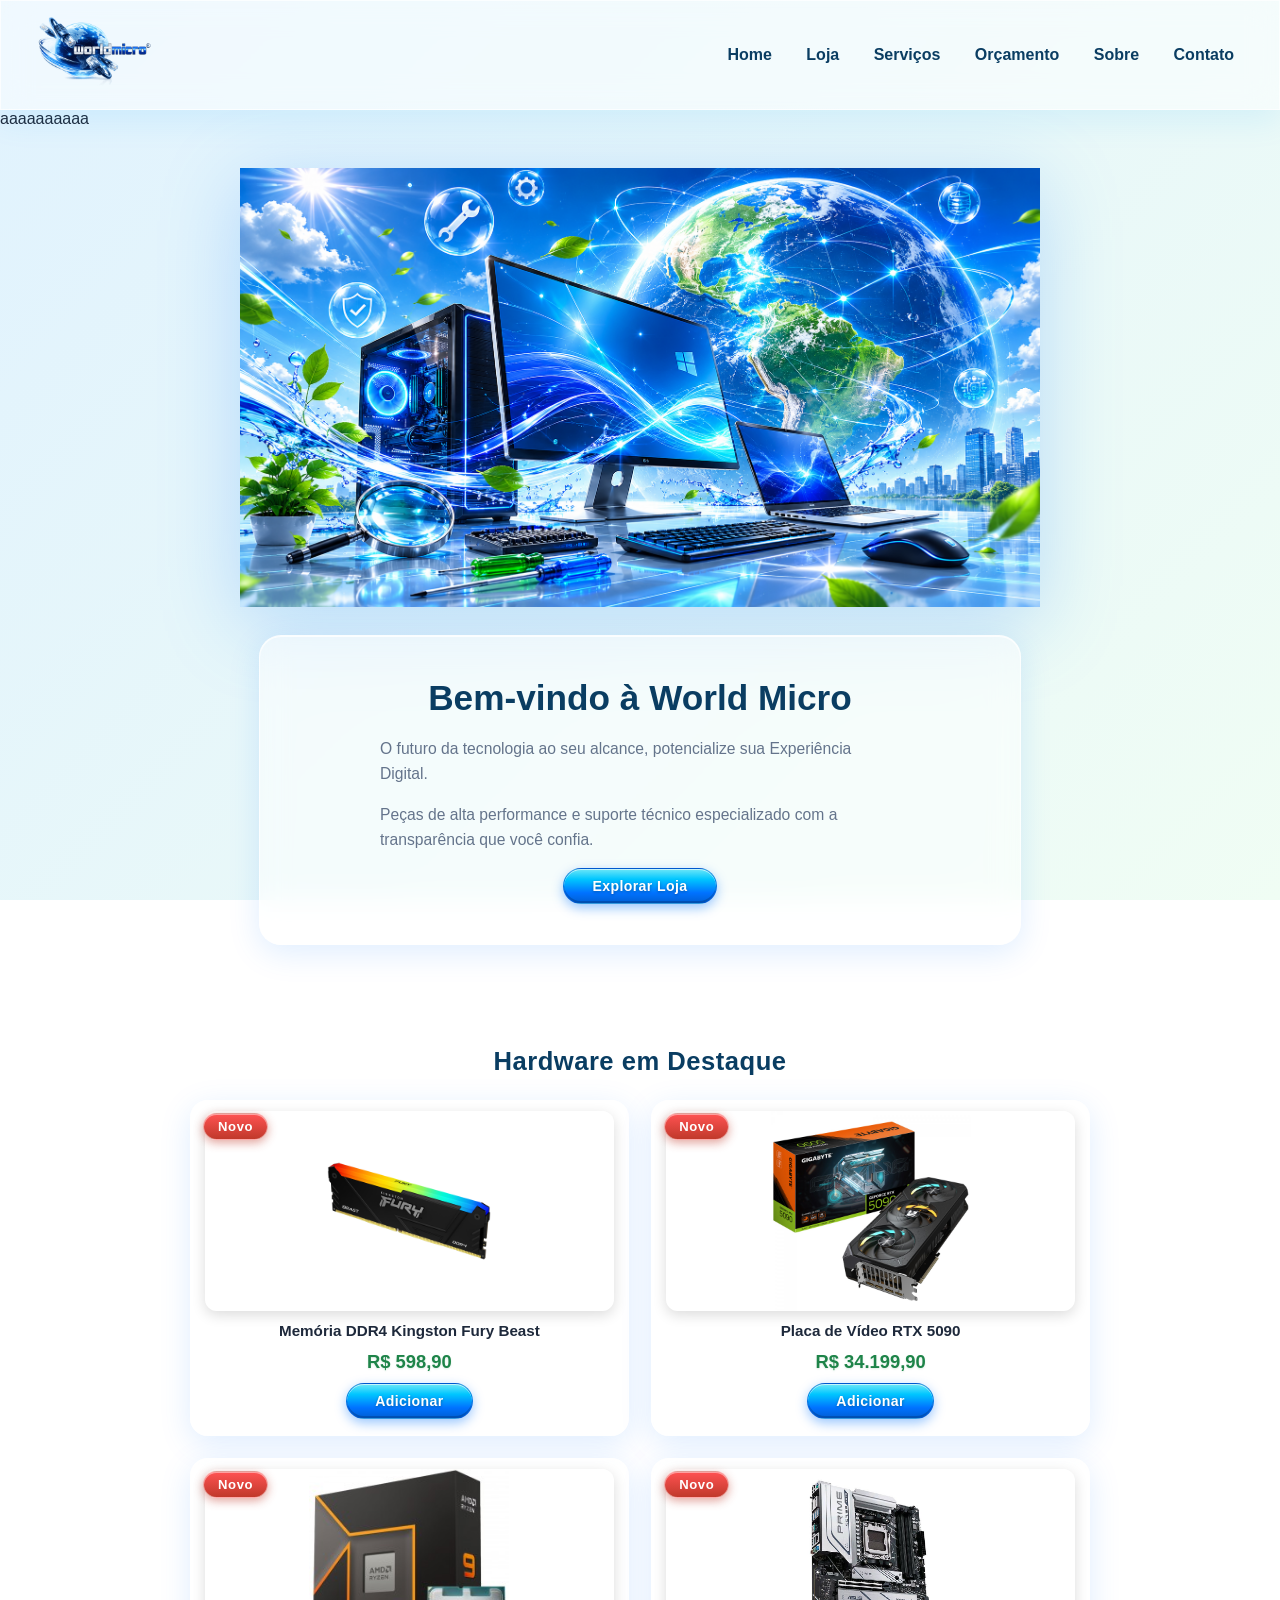
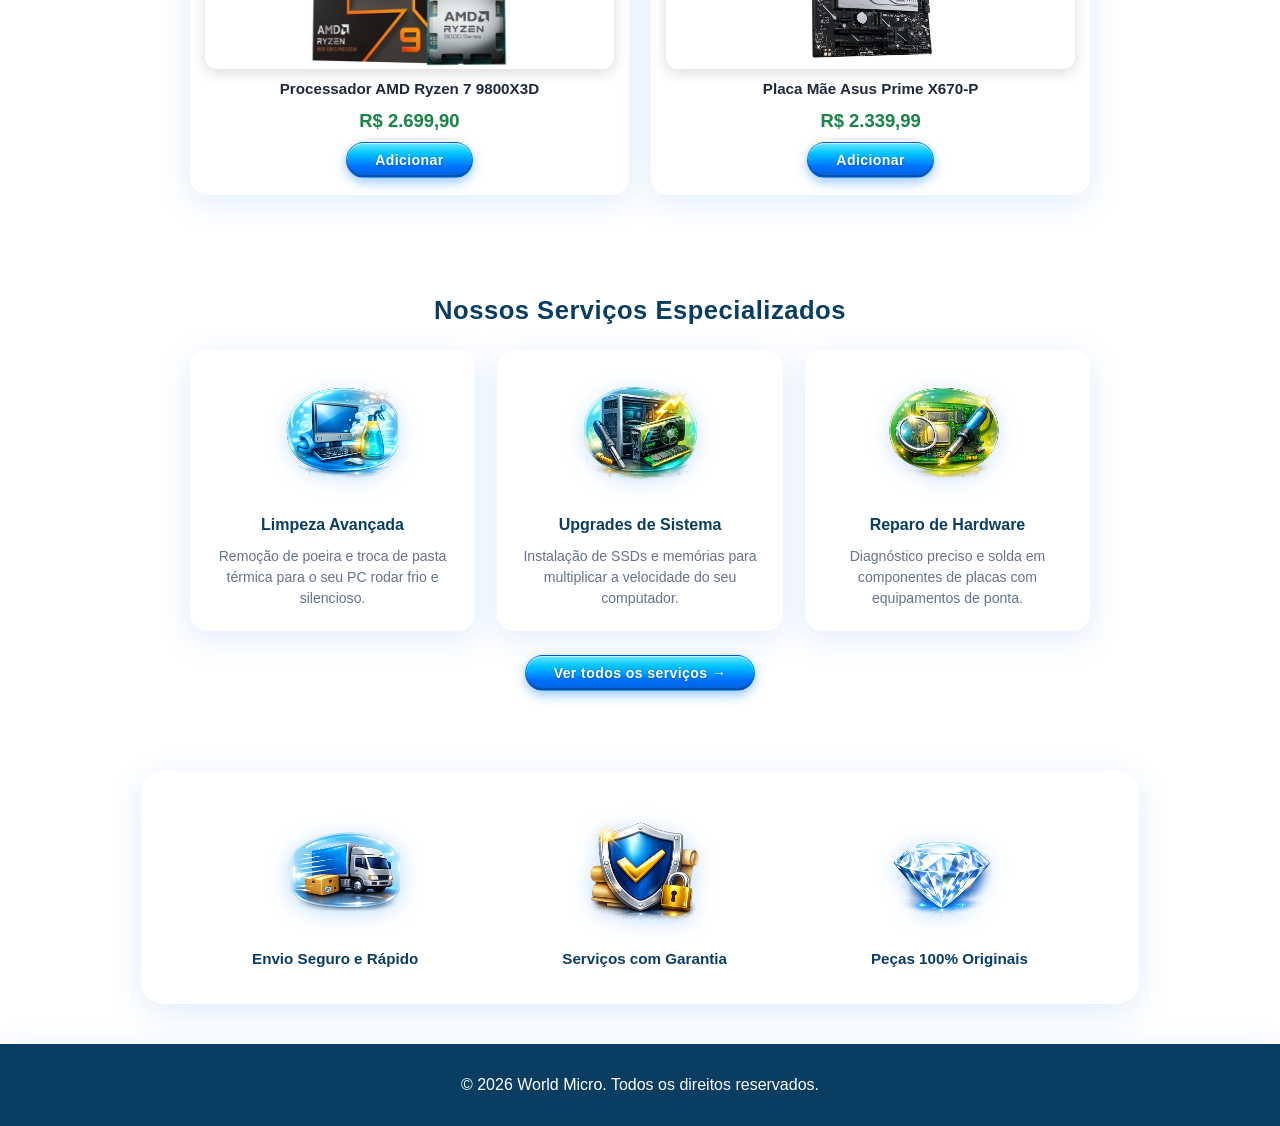
==== index.html @ 242fceb7 "teste comit vscode" ====
<!DOCTYPE html>
<html lang="pt-BR">
<head>
    <meta charset="UTF-8">
    <meta name="viewport" content="width=device-width, initial-scale=1.0">
    <meta name="author" content="Pedro">
    <meta name="description" content="Site para suporte técnico e venda de equipamentos eletrônicos em geral. Suporte técnico especializado em disposiitivos móveis (celulares) e desktops.">
    <meta name="keywords" content="RAM, Memória, Memória RAM, Assistência, Assistencia, Tecnica, Técnica, Assistencia Tecnica, Assistência Técnica, Computador, CPU, Formatar, Formatação, Placa de vídeo, NVIDIA, HYPERX, Hyperx, Tecnologia, Microcomputador, World Micro">
    <title>World Micro</title>
    <link rel="stylesheet" href="./styles/global.css">
    <link rel="stylesheet" href="./style.css">
    <script src="./js/components/header.js" defer></script>
    <script src="./js/components/footer.js" defer></script>
</head>
<body>
    <header-component></header-component>
    <main>
        <a>aaaaaaaaaa</a>
        <section class="hero-banner">
            <img src="./assets/hero-pc.png" alt="Computador de Alta Performance">
        </section>

        <section class="hero-section">
            <h1>Bem-vindo à World Micro</h1>
            <p>O futuro da tecnologia ao seu alcance, potencialize sua Experiência Digital.</p>
            <p>Peças de alta performance e suporte técnico especializado com a transparência que você confia.</p>
            <a href="./pages/store/store.html" class="aero-btn-sm">Explorar Loja</a>
        </section>

        <section class="highlights-section">
            <h2>Hardware em Destaque</h2>
            <div class="products-grid">
                <div class="product-card aero-card">
                    <span class="badge-eco">Novo</span>
                    <img src="./assets/ram.jpg" alt="Memória DDR4 Kingston Fury Beast, RGB, 8GB, 3200MHz, Black, KF432C16BB2A/8">
                    <h3>Memória DDR4 Kingston Fury Beast</h3>
                    <p class="price">R$ 598,90</p>
                    <button class="aero-btn-sm">Adicionar</button>
                </div>

                <div class="product-card aero-card">
                    <span class="badge-eco">Novo</span>
                    <img src="./assets/gpu.jpg" alt="Placa de Vídeo RTX 5090">
                    <h3>Placa de Vídeo RTX 5090</h3>
                    <p class="price">R$ 34.199,90</p>
                    <button class="aero-btn-sm">Adicionar</button>
                </div>

                <div class="product-card aero-card">
                    <span class="badge-eco">Novo</span>
                    <img src="./assets/cpu.jpg" alt="Processador AMD Ryzen 7 9800X3D, 4.7GHz (5.2GHz Turbo), 8-Cores 16-Threads, AM5, Sem Cooler, 100-100001084WOF">
                    <h3>Processador AMD Ryzen 7 9800X3D</h3>
                    <p class="price">R$ 2.699,90</p>
                    <button class="aero-btn-sm">Adicionar</button>
                </div>

                <div class="product-card aero-card">
                    <span class="badge-eco">Novo</span>
                    <img src="./assets/mobo.jpg" alt="Placa Mae Asus Prime X670-P, DDR5, Socket AM5, ATX, Chipset AMD X670, PRIME-X670-P">
                    <h3>Placa Mãe Asus Prime X670-P</h3>
                    <p class="price">R$ 2.339,99</p>
                    <button class="aero-btn-sm">Adicionar</button>
                </div>
            </div>
        </section>

        <section class="services-overview">
            <h2>Nossos Serviços Especializados</h2>
            <div class="services-grid">
                <div class="service-item aero-card">
                    <span class="service-icon service-icon--clean"></span>
                    <h3>Limpeza Avançada</h3>
                    <p>Remoção de poeira e troca de pasta térmica para o seu PC rodar frio e silencioso.</p>
                </div>
                <div class="service-item aero-card">
                    <span class="service-icon service-icon--upgrade"></span>
                    <h3>Upgrades de Sistema</h3>
                    <p>Instalação de SSDs e memórias para multiplicar a velocidade do seu computador.</p>
                </div>
                <div class="service-item aero-card">
                    <span class="service-icon service-icon--repair"></span>
                    <h3>Reparo de Hardware</h3>
                    <p>Diagnóstico preciso e solda em componentes de placas com equipamentos de ponta.</p>
                </div>
            </div>
            <div class="services-action">
                <a href="./pages/service/service.html" class="aero-btn-sm">Ver todos os serviços →</a>
            </div>
        </section>

        <section class="benefits-bar aero-card">
            <div class="benefit">
                <span class="benefit-icon benefit-icon--truck"></span>
                <p>Envio Seguro e Rápido</p>
            </div>
            <div class="benefit">
                <span class="benefit-icon benefit-icon--shield"></span>
                <p>Serviços com Garantia</p>
            </div>
            <div class="benefit">
                <span class="benefit-icon benefit-icon--diamond"></span>
                <p>Peças 100% Originais</p>
            </div>
        </section>
    </main>
    <footer-component></footer-component>
</body>
</html>
---- styles/global.css ----
:root {
    /* Cores Principais*/
    --primary-blue: #00a8ff;
    --aurora-blue: #0072ff;
    --deep-ocean: #0a3d62;

    /* Cores Secundárias */
    --frutiger-green: #3cd070;
    --eco-lime: #a3cb38;

    /* Fundos e Superfícies */
    --bg-gradient: linear-gradient(135deg, #e0f2fe 0%, #f0fdf4 100%);
    --glass-bg: rgba(255, 255, 255, 0.45);
    --glass-border: rgba(255, 255, 255, 0.6);
    --glass-shadow: 0 8px 32px 0 rgba(0, 114, 255, 0.15);

    /* Texto */
    --text-main: #1e293b;
    --text-muted: #64748b;
}

body {
  font-family: "Segoe UI", -apple-system, BlinkMacSystemFont, Roboto, Helvetica, Arial, sans-serif;
  background: var(--bg-gradient);
  background-attachment: fixed;
  color: var(--text-main);
  min-height: 100vh;
  width: 100%;
  margin: 0;

  display: flex;
  flex-direction: column;
  justify-content: space-between;
}

.aero-card, header, footer {
  background: var(--glass-bg);
  backdrop-filter: blur(12px);
  -webkit-backdrop-filter: blur(12px);
  border: 1px solid var(--glass-border);
  box-shadow: var(--glass-shadow);
  border-radius: 16px;
}

header, footer {
  border-radius: 0;
}

.aero-btn {
  background: linear-gradient(to bottom, #00c6ff 0%, #0072ff 100%);
  color: white;
  border: 1px solid rgba(255, 255, 255, 0.4);
  border-radius: 20px;
  padding: 10px 20px;
  font-weight: 600;
  cursor: pointer;
  text-shadow: 0 1px 2px rgba(0, 0, 0, 0.2);
  box-shadow: 
    inset 0 1px 0 rgba(255, 255, 255, 0.5), 
    0 4px 10px rgba(0, 114, 255, 0.3);
  transition: all 0.2s ease;
}

.aero-btn:hover {
  transform: translateY(-1px);
  background: linear-gradient(to bottom, #33d9b2 0%, #218c74 100%);
  box-shadow: 
    inset 0 1px 0 rgba(255, 255, 255, 0.6),
    0 6px 15px rgba(33, 140, 116, 0.4);
}

header {
  display: flex;
  justify-content: space-between;
  align-items: center;
  padding: 12px 30px;
  position: sticky;
  top: 0;
  z-index: 1000;
  width: 100%;
  box-sizing: border-box;
  background: rgba(255, 255, 255, 0.5);
  backdrop-filter: blur(15px);
  -webkit-backdrop-filter: blur(15px);
  border: 1px solid rgba(255, 255, 255, 0.7);
  border-radius: 0;
  box-shadow: 0 10px 30px rgba(0, 168, 255, 0.1);
}

header nav a {
  text-decoration: none;
  color: #0a3d62;
  font-weight: 600;
  margin: 0 15px;
  transition: color 0.2s ease;
}

header nav a:hover {
  color: #00a8ff;
}

footer {
  text-align: center;
  padding: 1rem;
  background-color: var(--deep-ocean);
  color: #fff;
  margin-top: auto;
  border-radius: 0;
  border: 0;
  width: 100%;
  box-sizing: border-box;
}

/* --- Componentes Reutilizáveis --- */

.product-card {
    display: flex;
    flex-direction: column;
    align-items: center;
    padding: 10px 10px 16px 10px;
    gap: 10px;
    position: relative;
    overflow: hidden;
    cursor: default;
    transition: transform 0.25s ease, box-shadow 0.25s ease;
    background: rgba(255, 255, 255, 0.52);
    backdrop-filter: blur(14px);
    -webkit-backdrop-filter: blur(14px);
    border: 1px solid rgba(255, 255, 255, 0.72);
    box-shadow:
        0 8px 32px rgba(0, 114, 255, 0.13),
        inset 0 1px 0 rgba(255, 255, 255, 0.8);
    border-radius: 18px;
}

.product-card:hover {
    transform: translateY(-5px);
    box-shadow:
        0 18px 44px rgba(0, 114, 255, 0.2),
        inset 0 1px 0 rgba(255, 255, 255, 0.85);
}

.product-card img {
    width: calc(100% - 8px);
    height: 200px;
    object-fit: contain;
    background: rgba(255,255,255,0.35);
    border-radius: 12px;
    display: block;
    margin: 0 auto;
    box-shadow:
        0 4px 14px rgba(0, 0, 0, 0.14),
        inset 0 1px 0 rgba(255, 255, 255, 0.4);
}

.product-card h3 {
    font-size: 0.95rem;
    text-align: center;
    color: var(--text-main);
    margin: 0;
    line-height: 1.35;
    font-weight: 600;
}

.product-card .price {
    color: #1e8449;
    font-weight: 800;
    font-size: 1.15rem;
    margin: 0;
    text-shadow: 0 1px 2px rgba(30, 132, 73, 0.15);
}

.badge-eco {
    position: absolute;
    top: 12px;
    left: 12px;
    z-index: 10;
    background: linear-gradient(to bottom, #ff5252 0%, #c0392b 100%);
    color: #fff;
    font-size: 0.82rem;
    font-weight: 800;
    padding: 5px 14px;
    border-radius: 20px;
    text-transform: capitalize;
    letter-spacing: 0.6px;
    box-shadow:
        inset 0 1px 0 rgba(255, 255, 255, 0.45),
        0 3px 10px rgba(192, 57, 43, 0.45);
    border: 1px solid rgba(255, 255, 255, 0.5);
    backdrop-filter: blur(4px);
}

.aero-btn-sm {
    background: linear-gradient(
        to bottom,
        #6ee7f7 0%,
        #00c6ff 30%,
        #0072ff 70%,
        #005fd4 100%
    );
    display: inline-block;
    text-decoration: none;
    color: #fff;
    border: 1px solid rgba(0, 80, 200, 0.5);
    border-radius: 22px;
    padding: 9px 28px;
    width: fit-content;
    font-weight: 700;
    font-size: 0.88rem;
    cursor: pointer;
    letter-spacing: 0.4px;
    text-shadow: 0 1px 3px rgba(0, 0, 0, 0.3);
    box-shadow:
        inset 0 1px 0 rgba(255, 255, 255, 0.6),
        inset 0 -2px 0 rgba(0, 0, 0, 0.18),
        0 4px 12px rgba(0, 114, 255, 0.4);
    transition: background 0.18s ease, box-shadow 0.18s ease, transform 0.12s ease;
    outline: none;
    margin-top: auto;
}

.aero-btn-sm:hover {
    background: linear-gradient(
        to bottom,
        #92f0ff 0%,
        #33d9ff 30%,
        #0090ff 70%,
        #0077e6 100%
    );
    box-shadow:
        inset 0 1px 0 rgba(255, 255, 255, 0.7),
        inset 0 -2px 0 rgba(0, 0, 0, 0.12),
        0 7px 20px rgba(0, 168, 255, 0.5);
    transform: translateY(-2px);
}

.aero-btn-sm:active {
    background: linear-gradient(
        to bottom,
        #005fd4 0%,
        #0072ff 40%,
        #00a8ff 100%
    );
    box-shadow:
        inset 0 3px 7px rgba(0, 0, 0, 0.28),
        inset 0 1px 2px rgba(0, 0, 0, 0.15),
        0 1px 3px rgba(0, 114, 255, 0.2);
    transform: translateY(1px);
}

.link-aero {
    color: var(--aurora-blue);
    font-weight: 700;
    text-decoration: none;
    font-size: 0.95rem;
    letter-spacing: 0.3px;
    transition: color 0.2s ease;
}

.link-aero:hover {
    color: var(--primary-blue);
    text-decoration: underline;
}

.service-item {
    display: flex;
    flex-direction: column;
    align-items: center;
    padding: 24px 16px 20px;
    gap: 12px;
    text-align: center;
    cursor: default;
    transition: transform 0.25s ease, box-shadow 0.25s ease;
    background: rgba(255, 255, 255, 0.52);
    backdrop-filter: blur(14px);
    -webkit-backdrop-filter: blur(14px);
    border: 1px solid rgba(255, 255, 255, 0.72);
    border-radius: 18px;
    box-shadow:
        0 8px 32px rgba(0, 114, 255, 0.13),
        inset 0 1px 0 rgba(255, 255, 255, 0.8);
}

.service-item:hover {
    transform: translateY(-5px);
    box-shadow:
        0 18px 44px rgba(0, 114, 255, 0.2),
        inset 0 1px 0 rgba(255, 255, 255, 0.85);
}

.service-item h3 {
    font-size: 1rem;
    font-weight: 700;
    color: var(--deep-ocean);
    margin: 0;
}

.service-item p {
    font-size: 0.88rem;
    color: var(--text-muted);
    margin: 0;
    line-height: 1.5;
}

.service-icon {
    display: block;
    width: 130px;
    height: 130px;
    background-image: url('../assets/icones_2.png');
    background-size: 300% auto;
    background-repeat: no-repeat;
    filter: drop-shadow(0 4px 10px rgba(0, 114, 255, 0.2));
    transition: transform 0.25s ease, filter 0.25s ease;
}

.service-item:hover .service-icon {
    transform: translateY(-4px) scale(1.06);
    filter: drop-shadow(0 8px 18px rgba(0, 168, 255, 0.4));
}

.service-icon--clean   { background-position: 0%   center; }
.service-icon--upgrade { background-position: 52%  center; }
.service-icon--repair  { background-position: 100% center; }
---- style.css ----
.hero-banner {
    text-align: center;
    padding: 40px 20px 0;
}

.hero-banner img {
    display: block;
    margin: 0 auto;
    width: 100%;
    max-width: 800px;
    height: auto;
    object-fit: contain;
    filter: drop-shadow(0 16px 40px rgba(0, 114, 255, 0.22));
}

.hero-section {
    display: flex;
    flex-direction: column;
    align-items: center;
    text-align: center;
    gap: 16px;
    max-width: 680px;
    margin: 28px auto 40px;
    padding: 40px 40px;
    background: rgba(255, 255, 255, 0.52);
    backdrop-filter: blur(14px);
    -webkit-backdrop-filter: blur(14px);
    border: 1px solid rgba(255, 255, 255, 0.72);
    border-radius: 22px;
    box-shadow:
        0 8px 32px rgba(0, 114, 255, 0.13),
        inset 0 1px 0 rgba(255, 255, 255, 0.8);
}

.hero-section h1 {
    font-size: 2.2rem;
    font-weight: 800;
    color: var(--deep-ocean);
    margin: 0;
    line-height: 1.25;
}

.hero-section p {
    color: var(--text-muted);
    margin: 0;
    font-size: 0.98rem;
    line-height: 1.6;
    max-width: 520px;
    text-align: left;
}

@media (max-width: 768px) {
    .hero-banner img {
        max-width: 320px;
    }

    .hero-section {
        padding: 32px 20px;
        margin: 20px 16px 32px;
    }

    .hero-section h1 {
        font-size: 1.6rem;
    }
}

.highlights-section {
    padding: 40px 20px;
}

.highlights-section h2 {
    text-align: center;
    color: var(--deep-ocean);
    font-size: 1.6rem;
    margin-bottom: 24px;
    letter-spacing: 0.5px;
}

.products-grid {
    display: grid;
    grid-template-columns: repeat(2, 1fr);
    gap: 1.4rem;
    align-items: start;
    max-width: 900px;
    margin: 0 auto;
}

@media (max-width: 600px) {
    .products-grid {
        grid-template-columns: 1fr;
    }
}
.services-overview {
    padding: 40px 20px;
    max-width: 900px;
    margin: 0 auto;
}

.services-overview h2 {
    text-align: center;
    color: var(--deep-ocean);
    font-size: 1.6rem;
    margin-bottom: 24px;
    letter-spacing: 0.5px;
}

.services-grid {
    display: grid;
    grid-template-columns: repeat(3, 1fr);
    gap: 1.4rem;
    align-items: start;
}

@media (max-width: 700px) {
    .services-grid {
        grid-template-columns: 1fr;
    }
}

.services-action {
    text-align: center;
    margin-top: 24px;
}

.benefits-bar {
    display: flex;
    justify-content: space-around;
    align-items: center;
    padding: 36px 48px;
    margin: 40px auto;
    max-width: 900px;
    gap: 20px;
    background: rgba(255, 255, 255, 0.52);
    backdrop-filter: blur(14px);
    -webkit-backdrop-filter: blur(14px);
    border: 1px solid rgba(255, 255, 255, 0.72);
    border-radius: 22px;
    box-shadow:
        0 8px 32px rgba(0, 114, 255, 0.13),
        inset 0 1px 0 rgba(255, 255, 255, 0.85);
}

.benefit {
    display: flex;
    flex-direction: column;
    align-items: center;
    gap: 12px;
    text-align: center;
}

.benefit p {
    font-weight: 600;
    color: var(--deep-ocean);
    margin: 0;
    font-size: 0.95rem;
}

.benefit-icon {
    display: block;
    width: 130px;
    height: 130px;
    background-image: url('./assets/icones.png');
    background-size: 300% auto;
    background-repeat: no-repeat;
    background-position: 0% center;
    filter: drop-shadow(0 4px 10px rgba(0, 114, 255, 0.25));
    transition: transform 0.25s ease, filter 0.25s ease;
}

.benefit:hover .benefit-icon {
    transform: translateY(-4px) scale(1.06);
    filter: drop-shadow(0 8px 18px rgba(0, 168, 255, 0.4));
}

.benefit-icon--truck   { background-position: 0%   center; }
.benefit-icon--shield  { background-position: 52%  center; }
.benefit-icon--diamond { background-position: 100% center; }

@media (max-width: 600px) {
    .benefits-bar {
        flex-direction: column;
        padding: 24px 20px;
    }
}
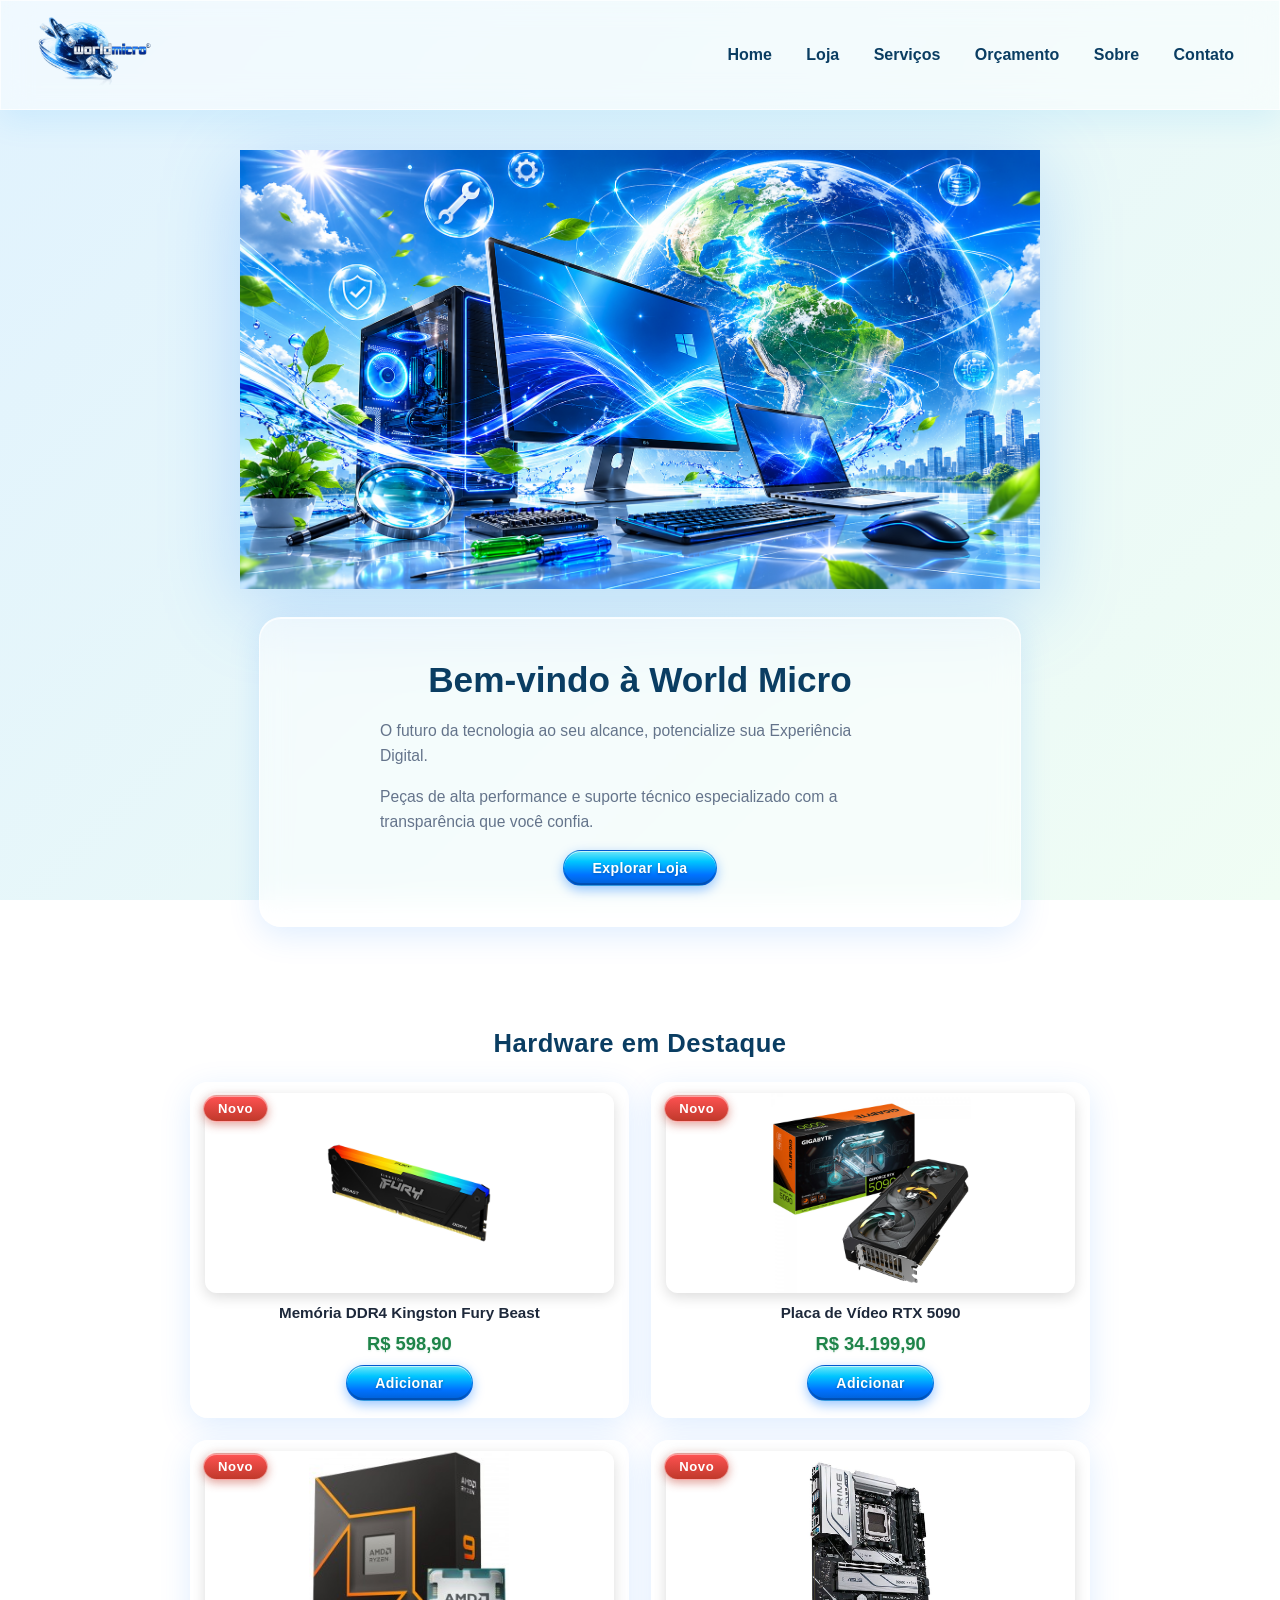
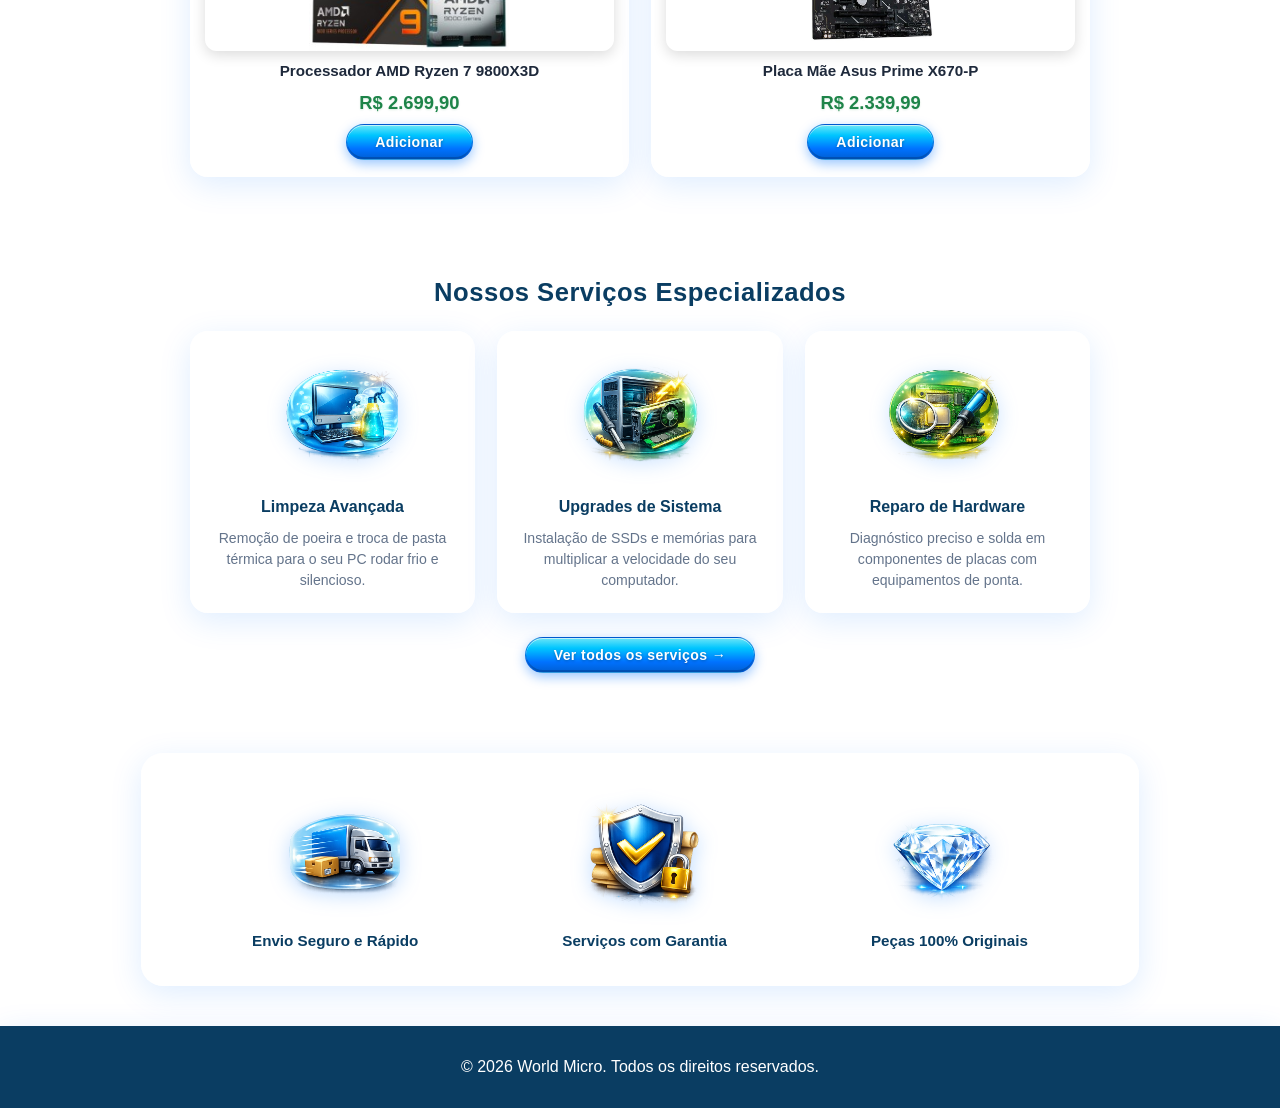
==== commit 35befd8e: "remove teste" ====
--- a/index.html
+++ b/index.html
@@ -15,7 +15,6 @@
 <body>
     <header-component></header-component>
     <main>
-        <a>aaaaaaaaaa</a>
         <section class="hero-banner">
             <img src="./assets/hero-pc.png" alt="Computador de Alta Performance">
         </section>
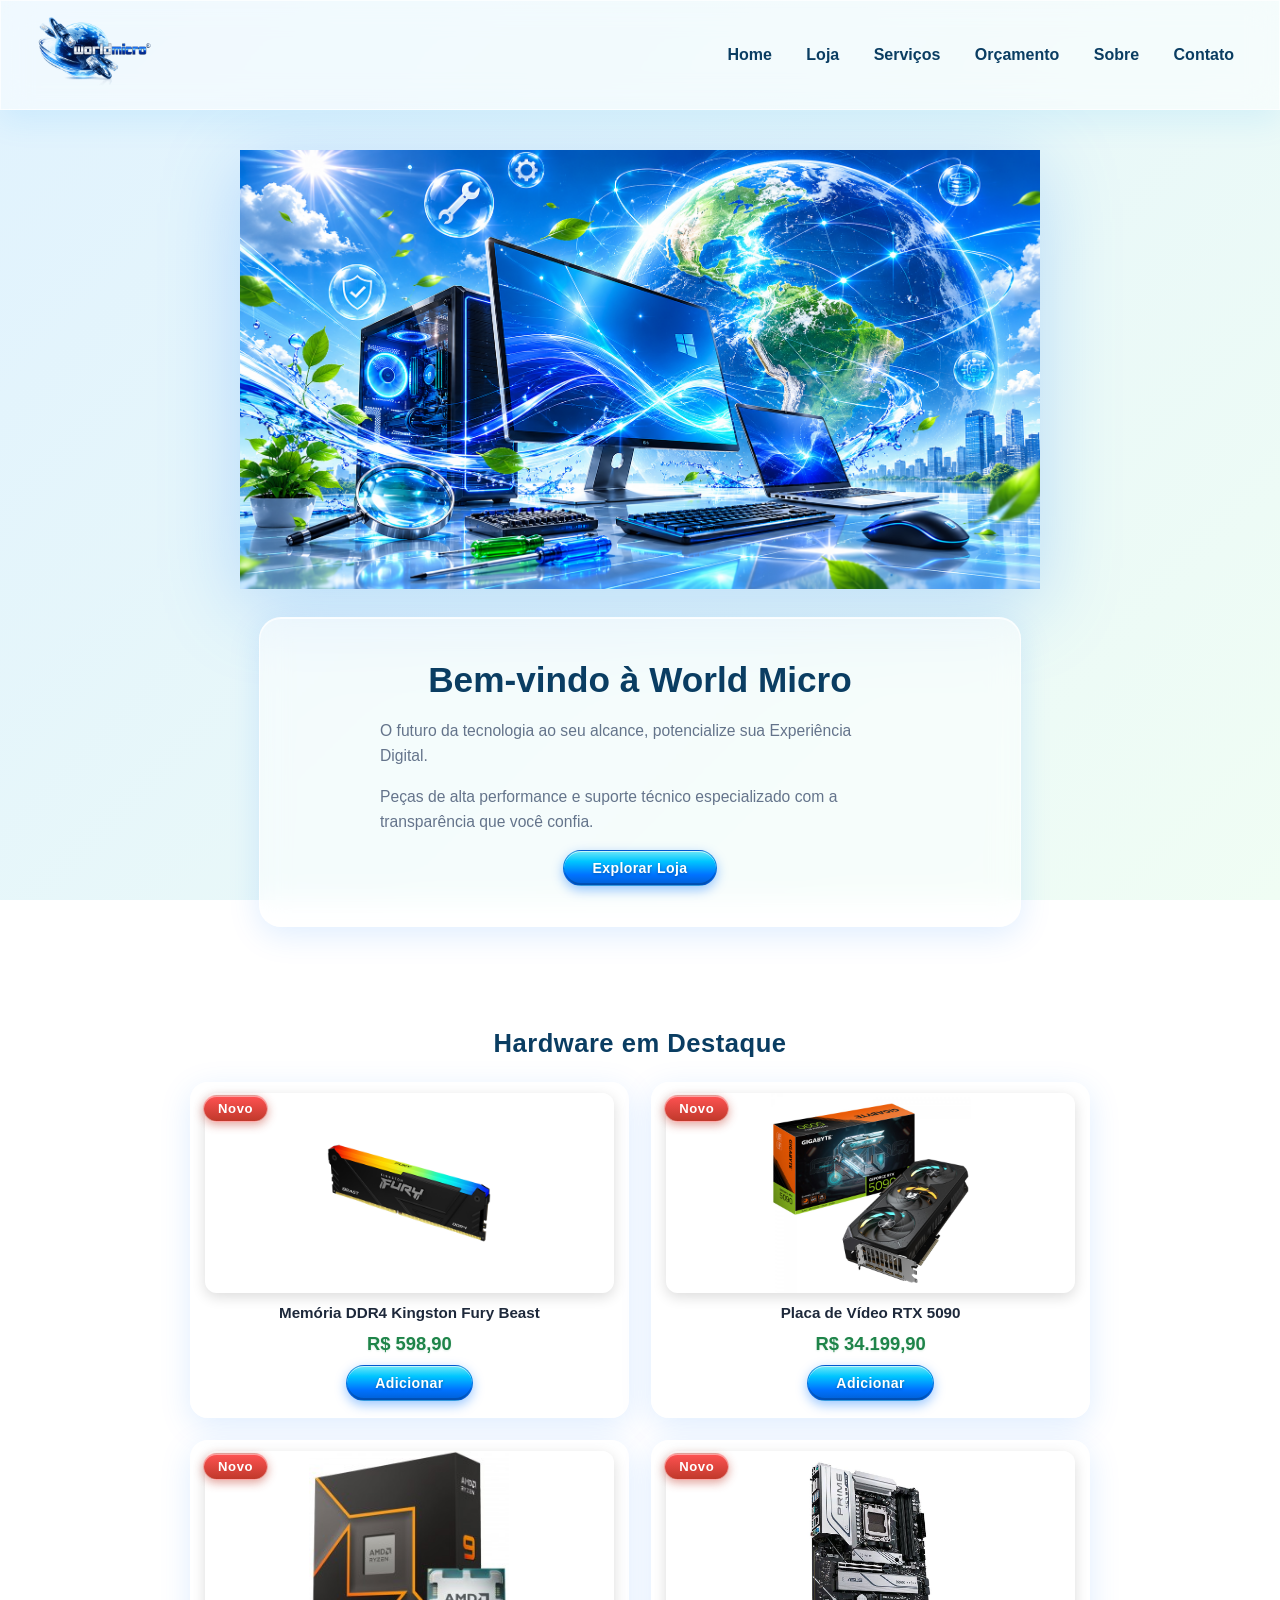
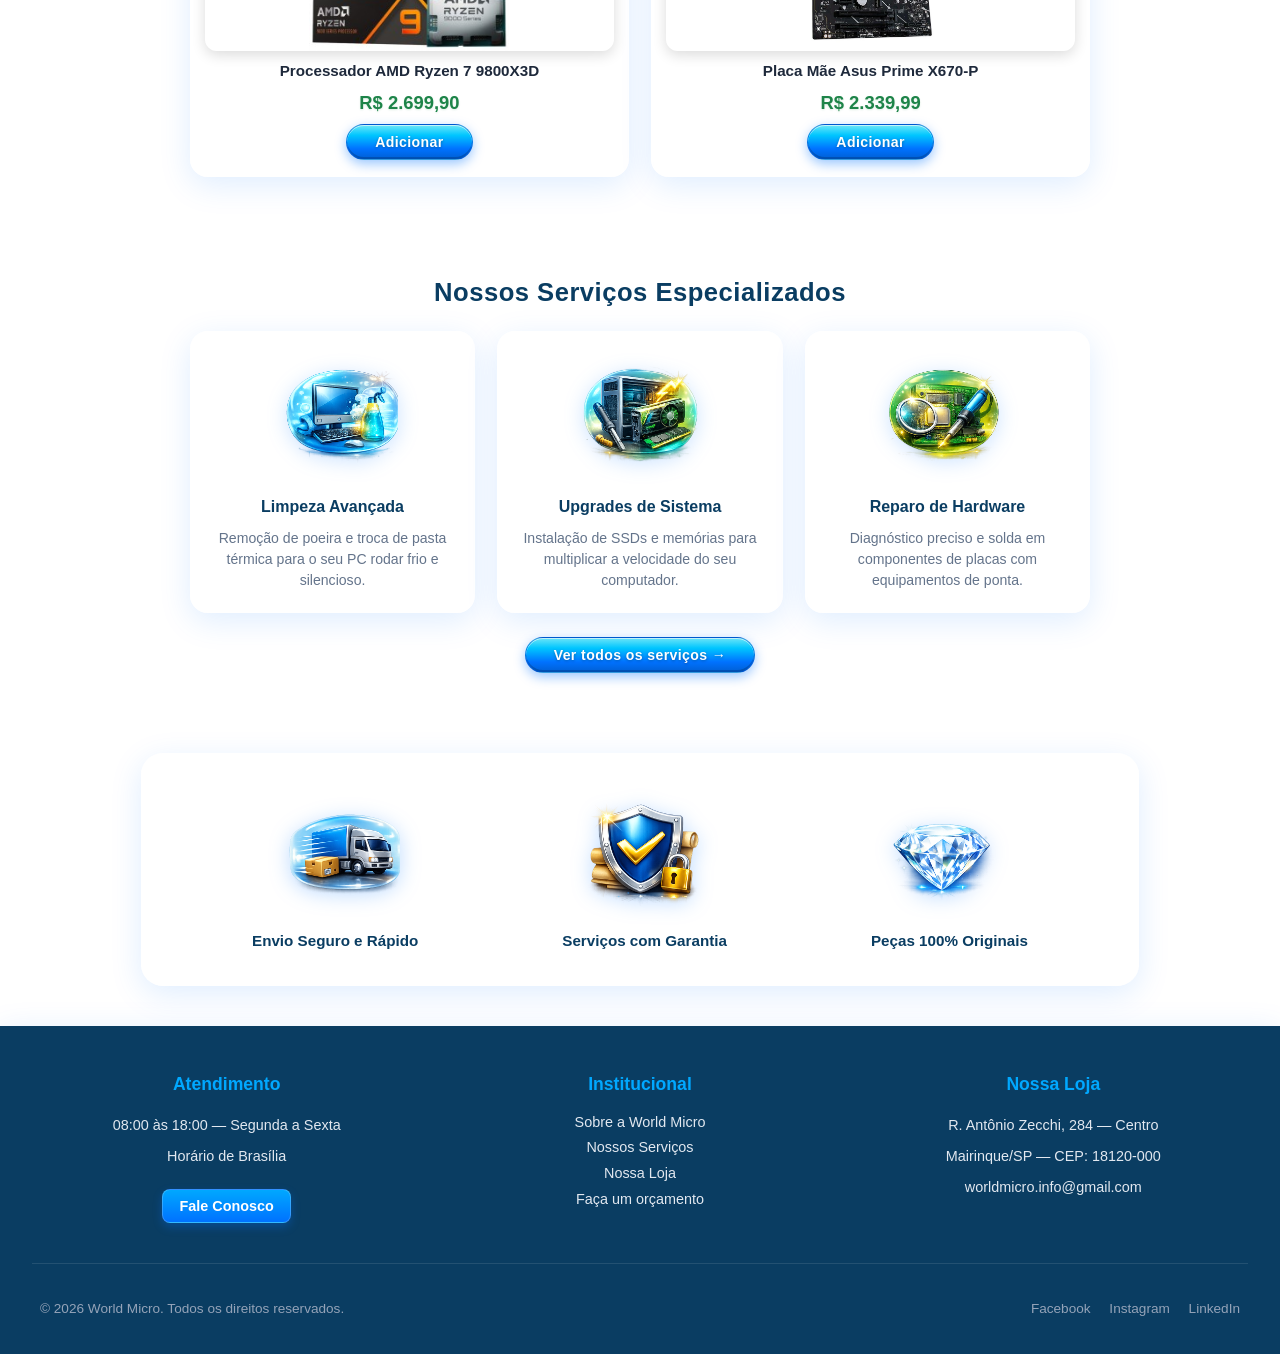
==== commit 57ef2393: "organiza componentes js e aprimora footer" ====
--- a/index.html
+++ b/index.html
@@ -9,8 +9,8 @@
     <title>World Micro</title>
     <link rel="stylesheet" href="./styles/global.css">
     <link rel="stylesheet" href="./style.css">
-    <script src="./js/components/header.js" defer></script>
-    <script src="./js/components/footer.js" defer></script>
+    <script src="./js/components/header/header.js" defer></script>
+    <script src="./js/components/footer/footer.js" defer></script>
 </head>
 <body>
     <header-component></header-component>
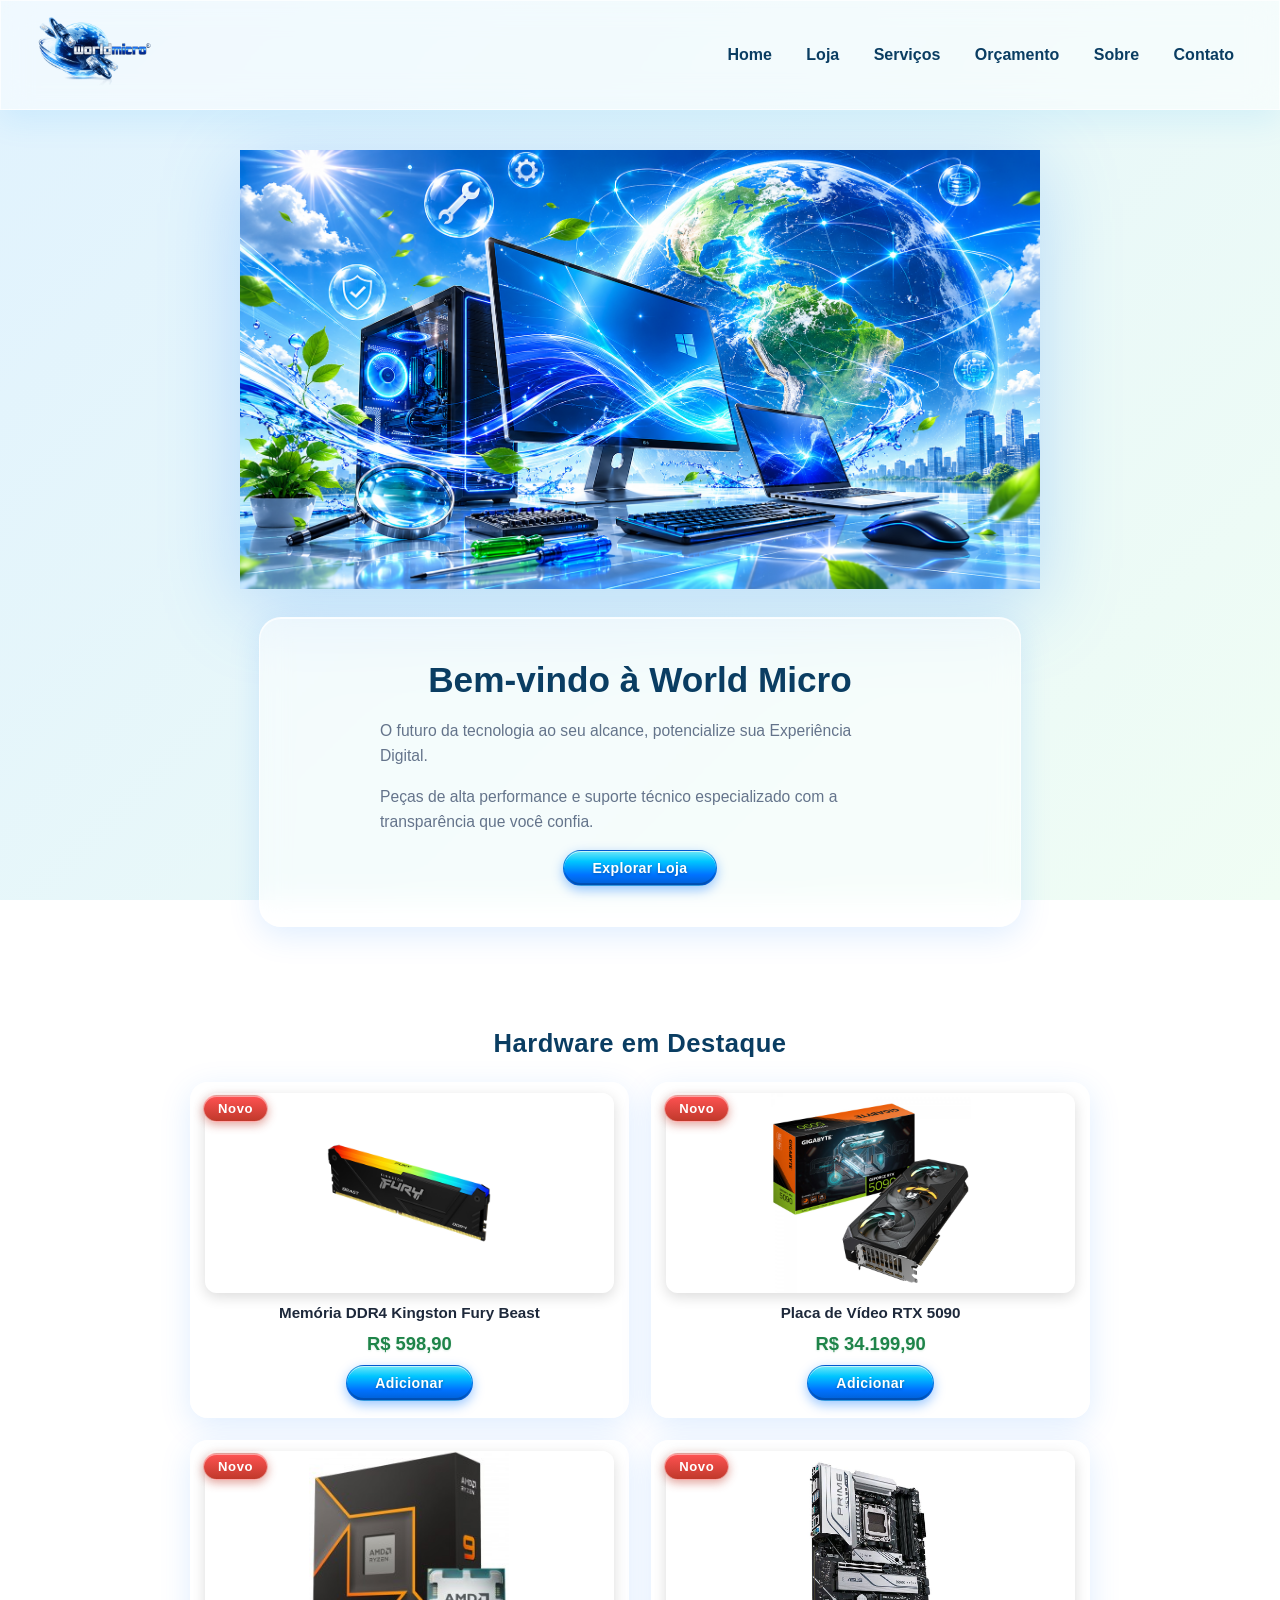
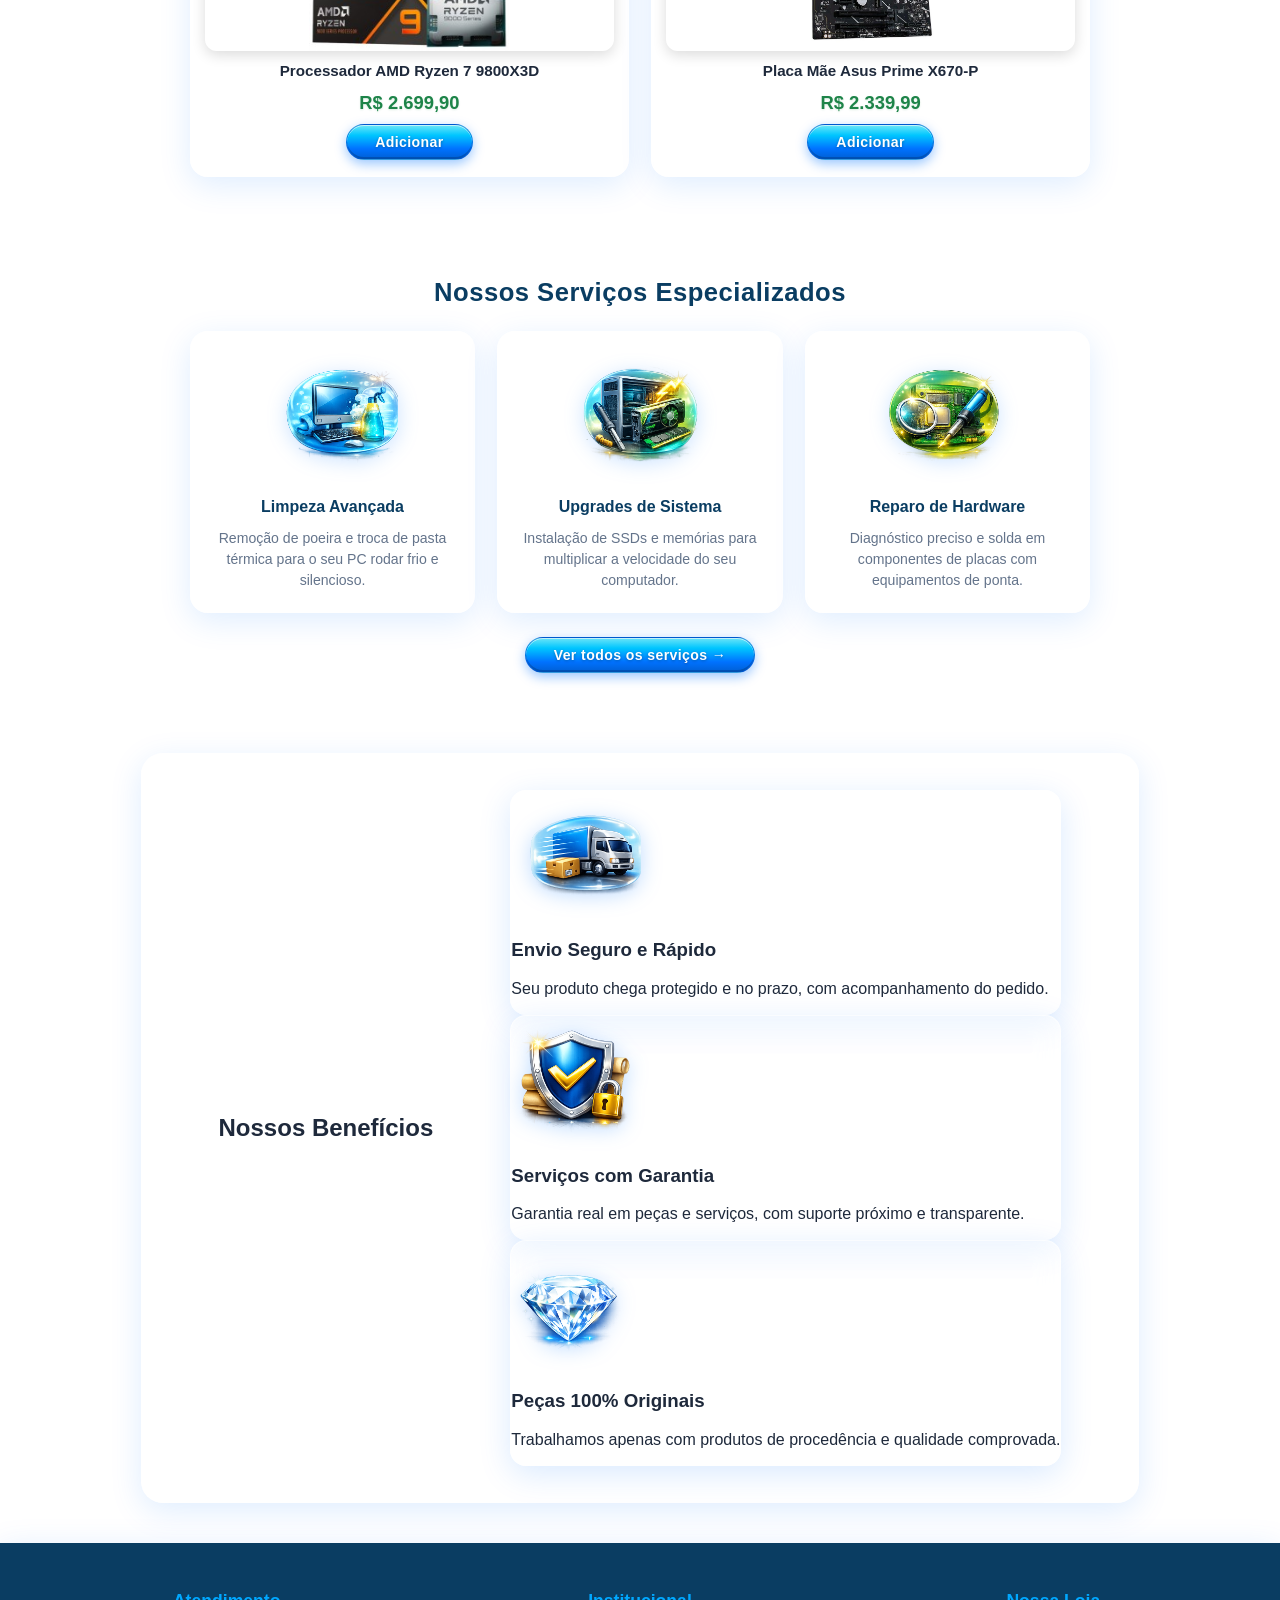
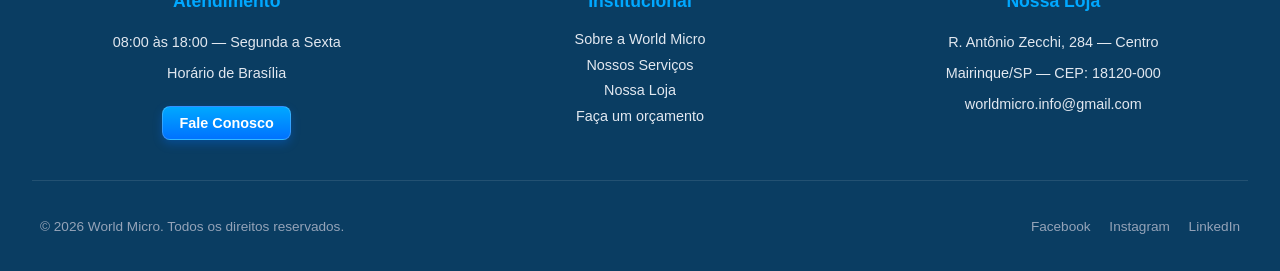
==== commit cc8b2e42: "ajusta sessão de beneficios" ====
--- a/index.html
+++ b/index.html
@@ -87,18 +87,25 @@
             </div>
         </section>
 
-        <section class="benefits-bar aero-card">
-            <div class="benefit">
-                <span class="benefit-icon benefit-icon--truck"></span>
-                <p>Envio Seguro e Rápido</p>
-            </div>
-            <div class="benefit">
-                <span class="benefit-icon benefit-icon--shield"></span>
-                <p>Serviços com Garantia</p>
-            </div>
-            <div class="benefit">
-                <span class="benefit-icon benefit-icon--diamond"></span>
-                <p>Peças 100% Originais</p>
+        
+        <section class="benefits-bar">
+            <h2>Nossos Benefícios</h2>
+            <div class="benefits-grid">
+                <div class="benefit-item aero-card">
+                    <span class="benefit-icon benefit-icon--truck"></span>
+                    <h3>Envio Seguro e Rápido</h3>
+                    <p>Seu produto chega protegido e no prazo, com acompanhamento do pedido.</p>
+                </div>
+                <div class="benefit-item aero-card">
+                    <span class="benefit-icon benefit-icon--shield"></span>
+                    <h3>Serviços com Garantia</h3>
+                    <p>Garantia real em peças e serviços, com suporte próximo e transparente.</p>
+                </div>
+                <div class="benefit-item aero-card">
+                    <span class="benefit-icon benefit-icon--diamond"></span>
+                    <h3>Peças 100% Originais</h3>
+                    <p>Trabalhamos apenas com produtos de procedência e qualidade comprovada.</p>
+                </div>
             </div>
         </section>
     </main>
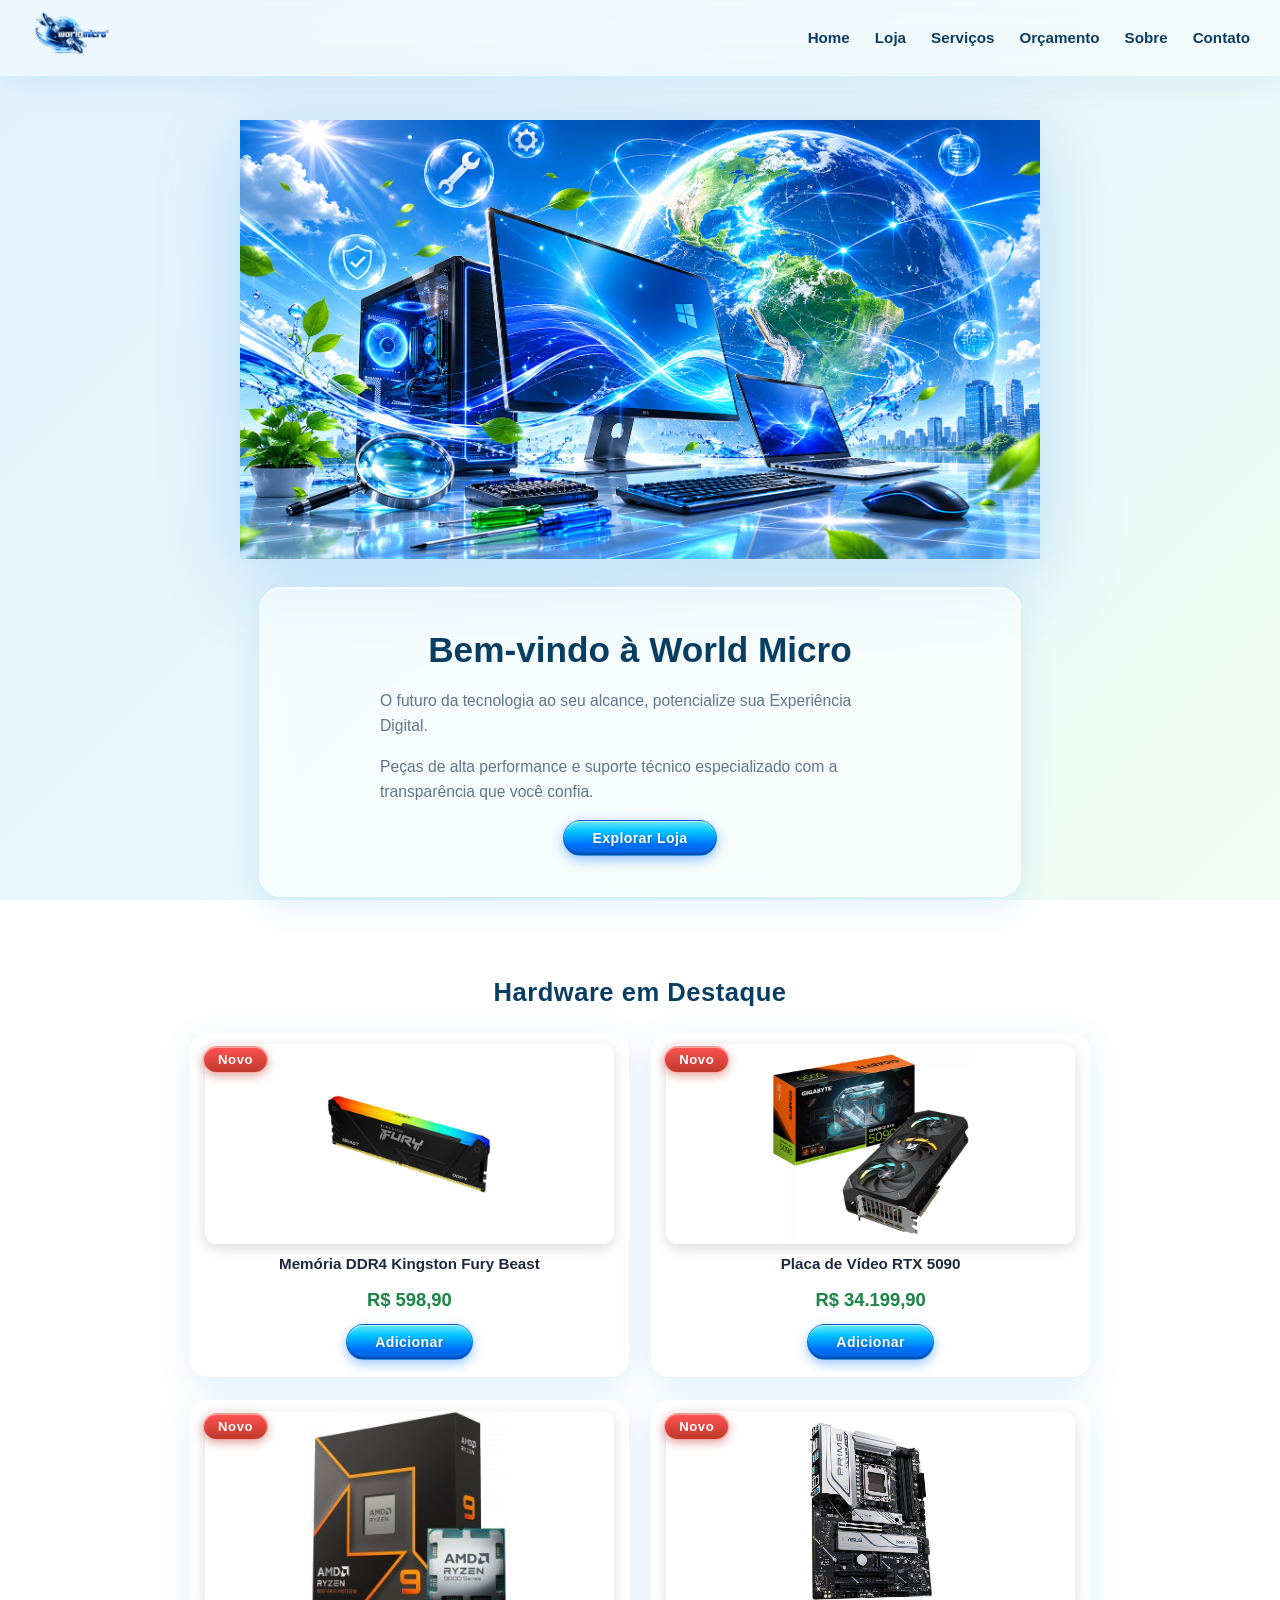
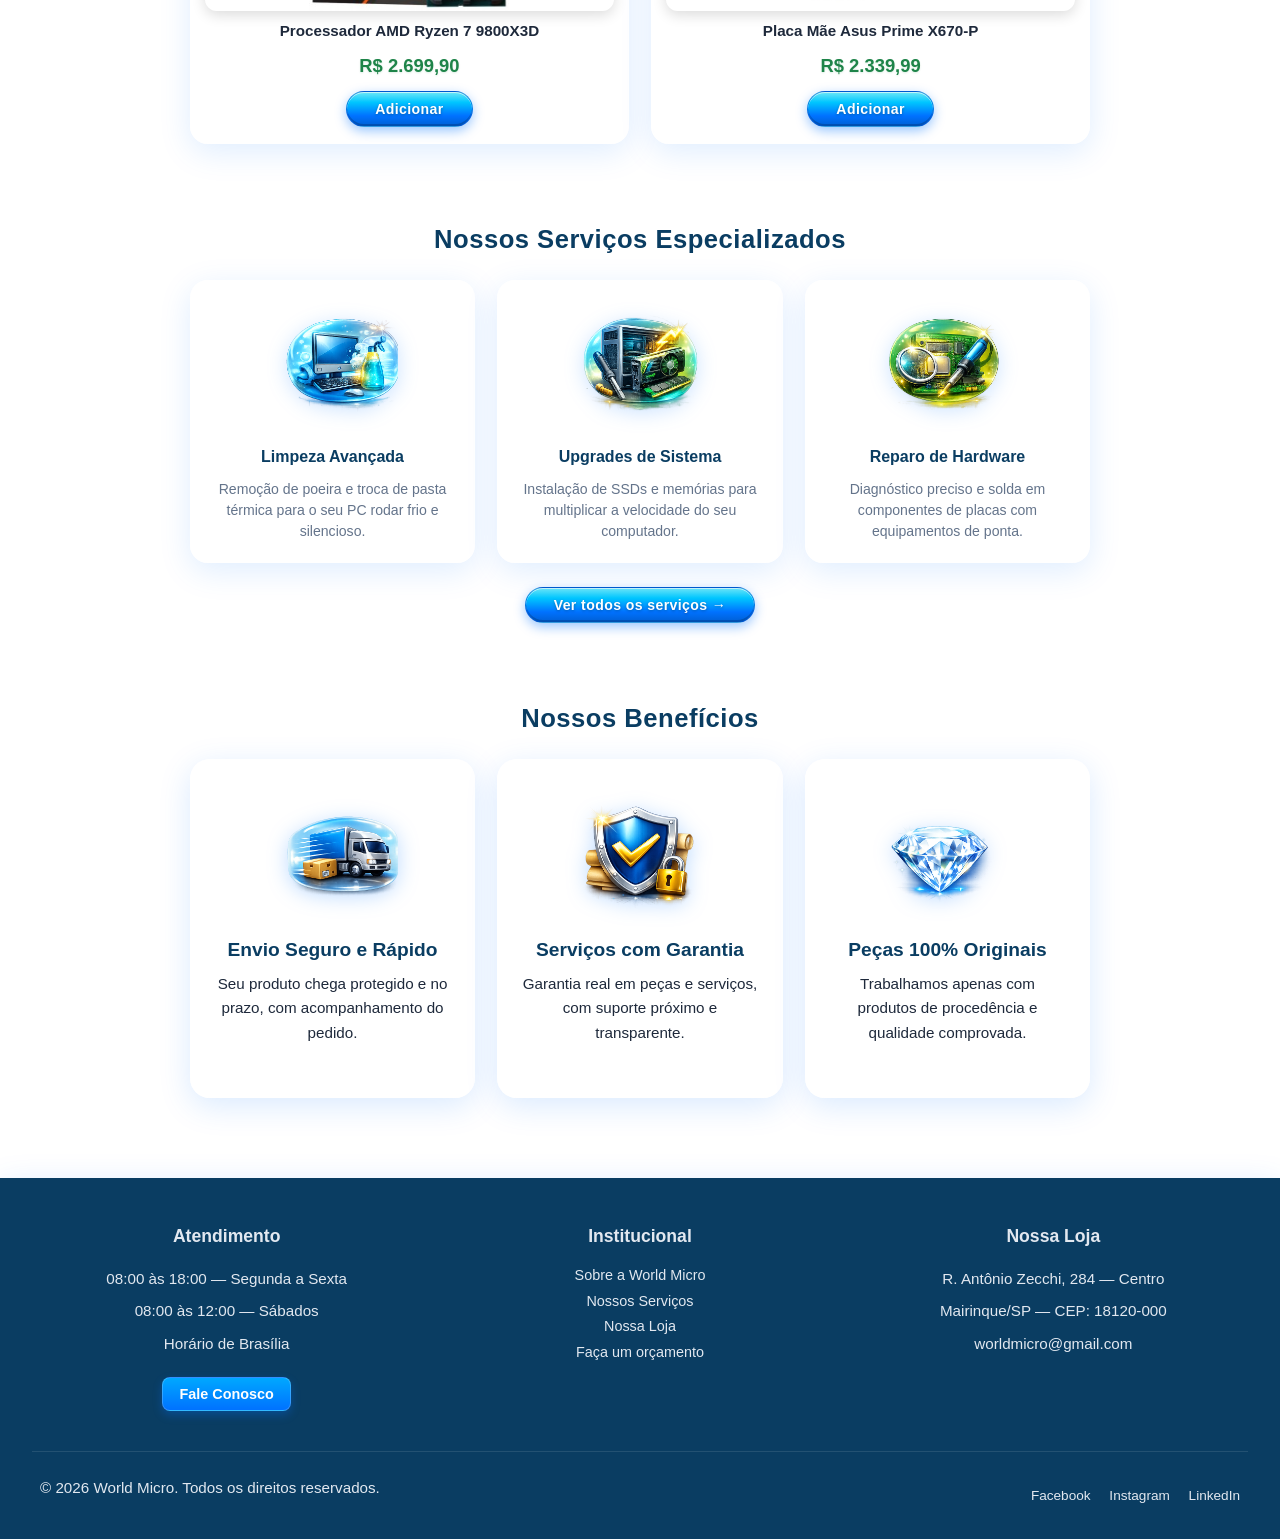
==== commit 5bce4abe: "adiciona meta tags e otimiza carregamento de imagens" ====
--- a/index.html
+++ b/index.html
@@ -16,7 +16,7 @@
     <header-component></header-component>
     <main>
         <section class="hero-banner">
-            <img src="./assets/hero-pc.png" alt="Computador de Alta Performance">
+            <img src="./assets/hero-pc.png" alt="Computador de Alta Performance" width="800" height="400" fetchpriority="high">
         </section>
 
         <section class="hero-section">
@@ -31,7 +31,7 @@
             <div class="products-grid">
                 <div class="product-card aero-card">
                     <span class="badge-eco">Novo</span>
-                    <img src="./assets/ram.jpg" alt="Memória DDR4 Kingston Fury Beast, RGB, 8GB, 3200MHz, Black, KF432C16BB2A/8">
+                    <img src="./assets/ram.jpg" alt="Memória DDR4 Kingston Fury Beast, RGB, 8GB, 3200MHz, Black, KF432C16BB2A/8" width="200" height="200" loading="lazy">
                     <h3>Memória DDR4 Kingston Fury Beast</h3>
                     <p class="price">R$ 598,90</p>
                     <button class="aero-btn-sm">Adicionar</button>
@@ -39,7 +39,7 @@
 
                 <div class="product-card aero-card">
                     <span class="badge-eco">Novo</span>
-                    <img src="./assets/gpu.jpg" alt="Placa de Vídeo RTX 5090">
+                    <img src="./assets/gpu.jpg" alt="Placa de Vídeo RTX 5090" width="200" height="200" loading="lazy">
                     <h3>Placa de Vídeo RTX 5090</h3>
                     <p class="price">R$ 34.199,90</p>
                     <button class="aero-btn-sm">Adicionar</button>
@@ -47,7 +47,7 @@
 
                 <div class="product-card aero-card">
                     <span class="badge-eco">Novo</span>
-                    <img src="./assets/cpu.jpg" alt="Processador AMD Ryzen 7 9800X3D, 4.7GHz (5.2GHz Turbo), 8-Cores 16-Threads, AM5, Sem Cooler, 100-100001084WOF">
+                    <img src="./assets/cpu.jpg" alt="Processador AMD Ryzen 7 9800X3D, 4.7GHz (5.2GHz Turbo), 8-Cores 16-Threads, AM5, Sem Cooler, 100-100001084WOF" width="200" height="200" loading="lazy">
                     <h3>Processador AMD Ryzen 7 9800X3D</h3>
                     <p class="price">R$ 2.699,90</p>
                     <button class="aero-btn-sm">Adicionar</button>
@@ -55,7 +55,7 @@
 
                 <div class="product-card aero-card">
                     <span class="badge-eco">Novo</span>
-                    <img src="./assets/mobo.jpg" alt="Placa Mae Asus Prime X670-P, DDR5, Socket AM5, ATX, Chipset AMD X670, PRIME-X670-P">
+                    <img src="./assets/mobo.jpg" alt="Placa Mae Asus Prime X670-P, DDR5, Socket AM5, ATX, Chipset AMD X670, PRIME-X670-P" width="200" height="200" loading="lazy">
                     <h3>Placa Mãe Asus Prime X670-P</h3>
                     <p class="price">R$ 2.339,99</p>
                     <button class="aero-btn-sm">Adicionar</button>
--- a/styles/global.css
+++ b/styles/global.css
@@ -17,6 +17,19 @@
     /* Texto */
     --text-main: #1e293b;
     --text-muted: #64748b;
+
+    /* Tipografia */
+    --font-h1: 2.2rem;
+    --font-h2: 1.6rem;
+    --font-h3: 1.2rem;
+    --font-p: 0.95rem;
+    --font-p-sm: 0.88rem;
+    --lh-main: 1.6;
+    --lh-heading: 1.25;
+
+    /* Layout */
+    --container-max-width: 900px;
+    --container-gap: 40px;
 }
 
 body {
@@ -31,9 +44,10 @@
   display: flex;
   flex-direction: column;
   justify-content: space-between;
-}
-
-.aero-card, header, footer {
+  padding-top: 80px;
+}
+
+.aero-card, footer {
   background: var(--glass-bg);
   backdrop-filter: blur(12px);
   -webkit-backdrop-filter: blur(12px);
@@ -42,7 +56,7 @@
   border-radius: 16px;
 }
 
-header, footer {
+footer {
   border-radius: 0;
 }
 
@@ -69,35 +83,7 @@
     0 6px 15px rgba(33, 140, 116, 0.4);
 }
 
-header {
-  display: flex;
-  justify-content: space-between;
-  align-items: center;
-  padding: 12px 30px;
-  position: sticky;
-  top: 0;
-  z-index: 1000;
-  width: 100%;
-  box-sizing: border-box;
-  background: rgba(255, 255, 255, 0.5);
-  backdrop-filter: blur(15px);
-  -webkit-backdrop-filter: blur(15px);
-  border: 1px solid rgba(255, 255, 255, 0.7);
-  border-radius: 0;
-  box-shadow: 0 10px 30px rgba(0, 168, 255, 0.1);
-}
-
-header nav a {
-  text-decoration: none;
-  color: #0a3d62;
-  font-weight: 600;
-  margin: 0 15px;
-  transition: color 0.2s ease;
-}
-
-header nav a:hover {
-  color: #00a8ff;
-}
+
 
 footer {
   text-align: center;
@@ -111,7 +97,84 @@
   box-sizing: border-box;
 }
 
-/* --- Componentes Reutilizáveis --- */
+h1, h2, h3, h4, h5, h6 {
+    color: var(--deep-ocean);
+    margin-top: 0;
+    line-height: var(--lh-heading);
+    font-weight: 700;
+}
+
+h1 {
+    font-size: var(--font-h1);
+    font-weight: 800;
+}
+
+h2 {
+    font-size: var(--font-h2);
+    letter-spacing: 0.5px;
+}
+
+h3 {
+    font-size: var(--font-h3);
+}
+
+p {
+    font-size: var(--font-p);
+    line-height: var(--lh-main);
+    color: var(--text-main);
+    margin-top: 0;
+}
+
+a {
+    transition: color 0.2s ease;
+}
+
+.aero-sphere {
+    width: 130px;
+    height: 130px;
+    border-radius: 50%;
+    background: linear-gradient(135deg, var(--primary-blue), var(--aurora-blue));
+    box-shadow: 
+        inset 0 4px 10px rgba(255, 255, 255, 0.6),
+        0 6px 20px rgba(0, 114, 255, 0.3);
+    border: 1px solid rgba(255, 255, 255, 0.5);
+    position: relative;
+    display: flex;
+    align-items: center;
+    justify-content: center;
+    overflow: hidden;
+    transition: transform 0.25s ease, filter 0.25s ease;
+}
+
+.aero-sphere::before {
+    content: '';
+    position: absolute;
+    top: 4px;
+    left: 15%;
+    width: 70%;
+    height: 35%;
+    background: linear-gradient(to bottom, rgba(255, 255, 255, 0.7), rgba(255, 255, 255, 0));
+    border-radius: 50% / 100% 100% 0% 0%;
+    z-index: 2;
+    pointer-events: none;
+}
+
+.aero-sphere:hover {
+    transform: translateY(-4px) scale(1.06);
+    filter: drop-shadow(0 8px 18px rgba(0, 168, 255, 0.4));
+}
+
+.aero-sphere--eco {
+    background: linear-gradient(135deg, var(--frutiger-green), var(--eco-lime));
+    box-shadow: 
+        inset 0 4px 10px rgba(255, 255, 255, 0.6),
+        0 6px 20px rgba(60, 208, 112, 0.3);
+}
+
+.aero-sphere--eco:hover {
+    filter: drop-shadow(0 8px 18px rgba(60, 208, 112, 0.4));
+}
+
 
 .product-card {
     display: flex;
--- a/style.css
+++ b/style.css
@@ -123,38 +123,56 @@
 }
 
 .benefits-bar {
-    display: flex;
-    justify-content: space-around;
-    align-items: center;
-    padding: 36px 48px;
-    margin: 40px auto;
+    padding: 40px 20px;
     max-width: 900px;
-    gap: 20px;
-    background: rgba(255, 255, 255, 0.52);
-    backdrop-filter: blur(14px);
-    -webkit-backdrop-filter: blur(14px);
-    border: 1px solid rgba(255, 255, 255, 0.72);
-    border-radius: 22px;
-    box-shadow:
-        0 8px 32px rgba(0, 114, 255, 0.13),
-        inset 0 1px 0 rgba(255, 255, 255, 0.85);
-}
-
-.benefit {
+    margin: 0 auto 40px auto;
+}
+
+.benefits-bar h2 {
+    text-align: center;
+    color: var(--deep-ocean);
+    font-size: 1.6rem;
+    margin-bottom: 24px;
+    letter-spacing: 0.5px;
+}
+
+.benefits-grid {
+    display: grid;
+    grid-template-columns: repeat(3, 1fr);
+    gap: 1.4rem;
+    align-items: start;
+}
+
+.benefit-item {
     display: flex;
     flex-direction: column;
     align-items: center;
-    gap: 12px;
-    text-align: center;
-}
-
-.benefit p {
-    font-weight: 600;
-    color: var(--deep-ocean);
-    margin: 0;
+    text-align: center;
+    padding: 32px 24px;
+    border-radius: 20px;
+    background: rgba(255, 255, 255, 0.52);
+    box-sizing: border-box;
+    transition: transform 0.25s ease, box-shadow 0.25s ease;
+}
+.benefit-item:hover {
+    transform: translateY(-5px);
+    box-shadow:
+        0 18px 44px rgba(0, 114, 255, 0.18),
+        inset 0 1px 0 rgba(255, 255, 255, 0.85);
+}
+.benefit-item h3 {
+    font-size: 1.2rem;
+    color: var(--deep-ocean);
+    margin: 16px 0 10px 0;
+    font-weight: 700;
+}
+.benefit-item p {
     font-size: 0.95rem;
-}
-
+    line-height: 1.6;
+    color: var(--text-main);
+    margin: 0 0 20px 0;
+    flex-grow: 1;
+}
 .benefit-icon {
     display: block;
     width: 130px;
@@ -166,20 +184,17 @@
     filter: drop-shadow(0 4px 10px rgba(0, 114, 255, 0.25));
     transition: transform 0.25s ease, filter 0.25s ease;
 }
-
-.benefit:hover .benefit-icon {
+.benefit-item:hover .benefit-icon {
     transform: translateY(-4px) scale(1.06);
     filter: drop-shadow(0 8px 18px rgba(0, 168, 255, 0.4));
 }
-
 .benefit-icon--truck   { background-position: 0%   center; }
 .benefit-icon--shield  { background-position: 52%  center; }
 .benefit-icon--diamond { background-position: 100% center; }
 
-@media (max-width: 600px) {
-    .benefits-bar {
-        flex-direction: column;
-        padding: 24px 20px;
-    }
-}
-
+@media (max-width: 700px) {
+    .benefits-grid {
+        grid-template-columns: 1fr;
+    }
+}
+
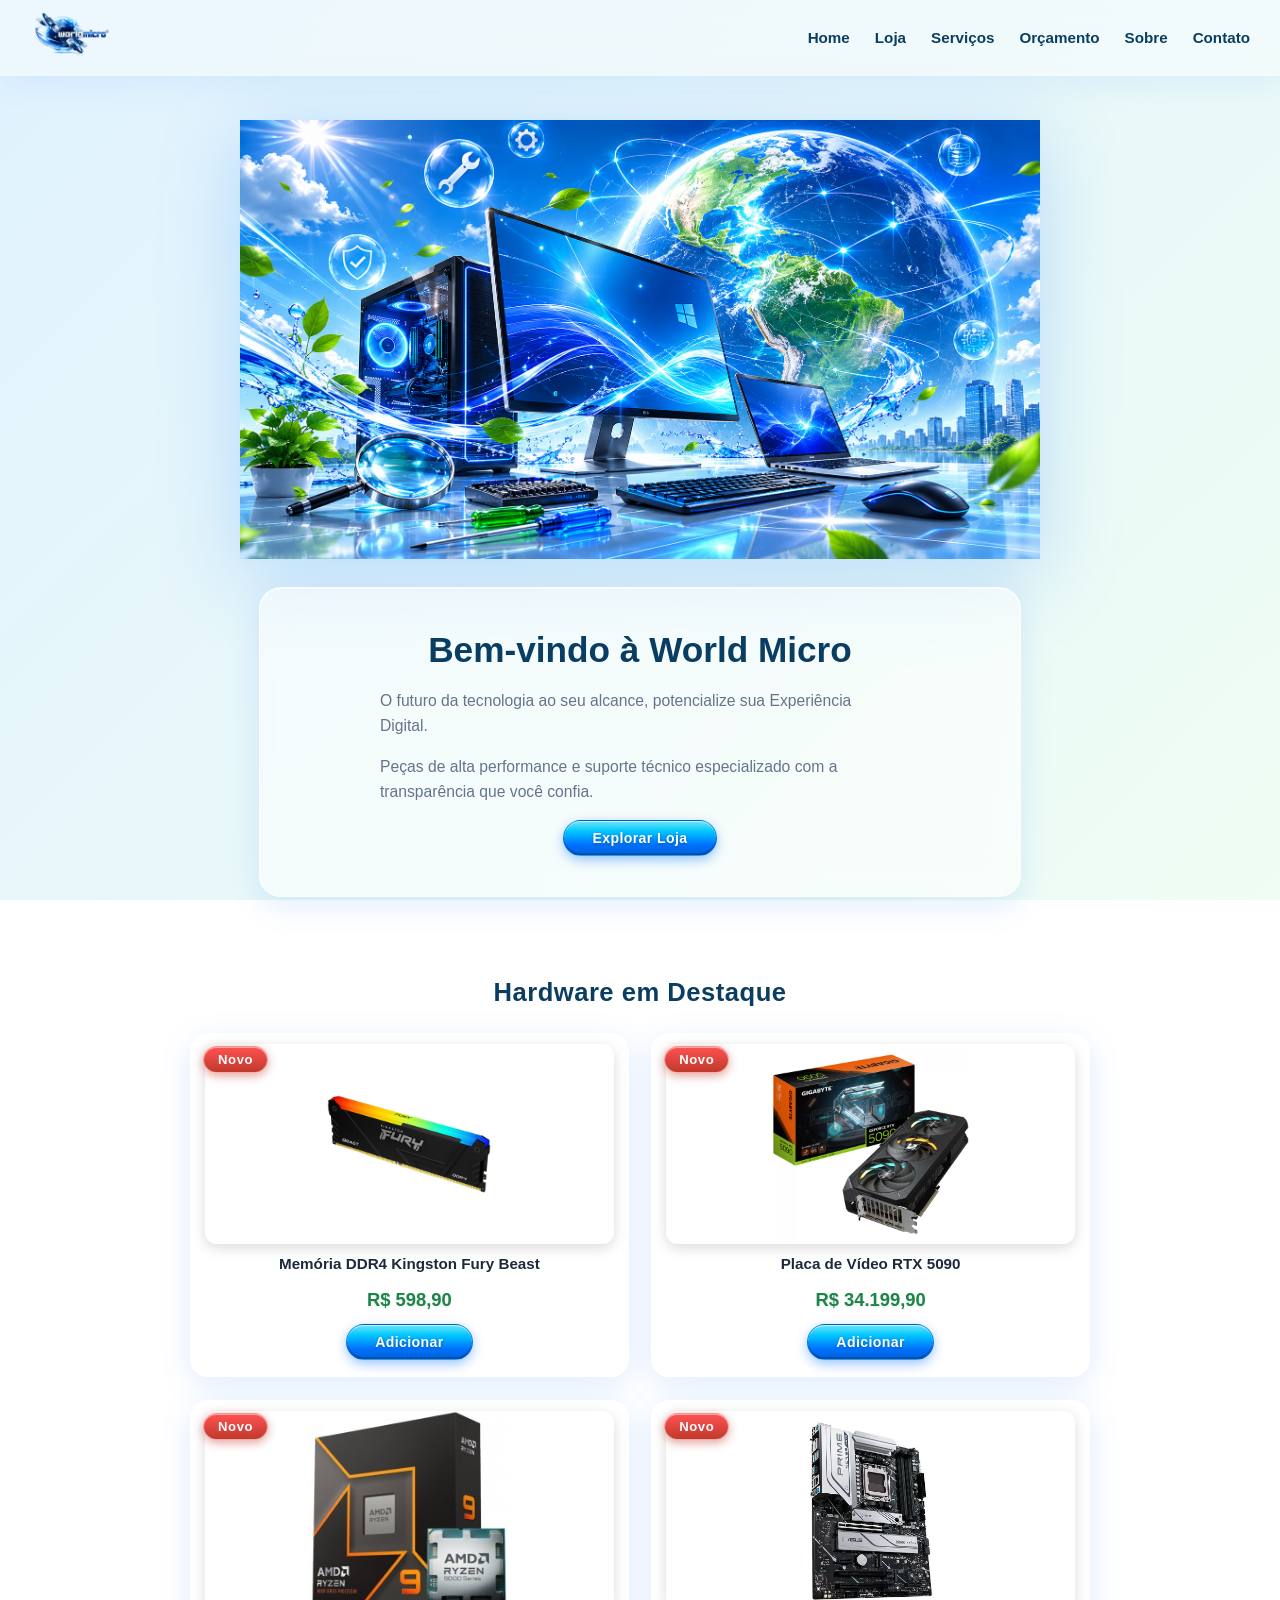
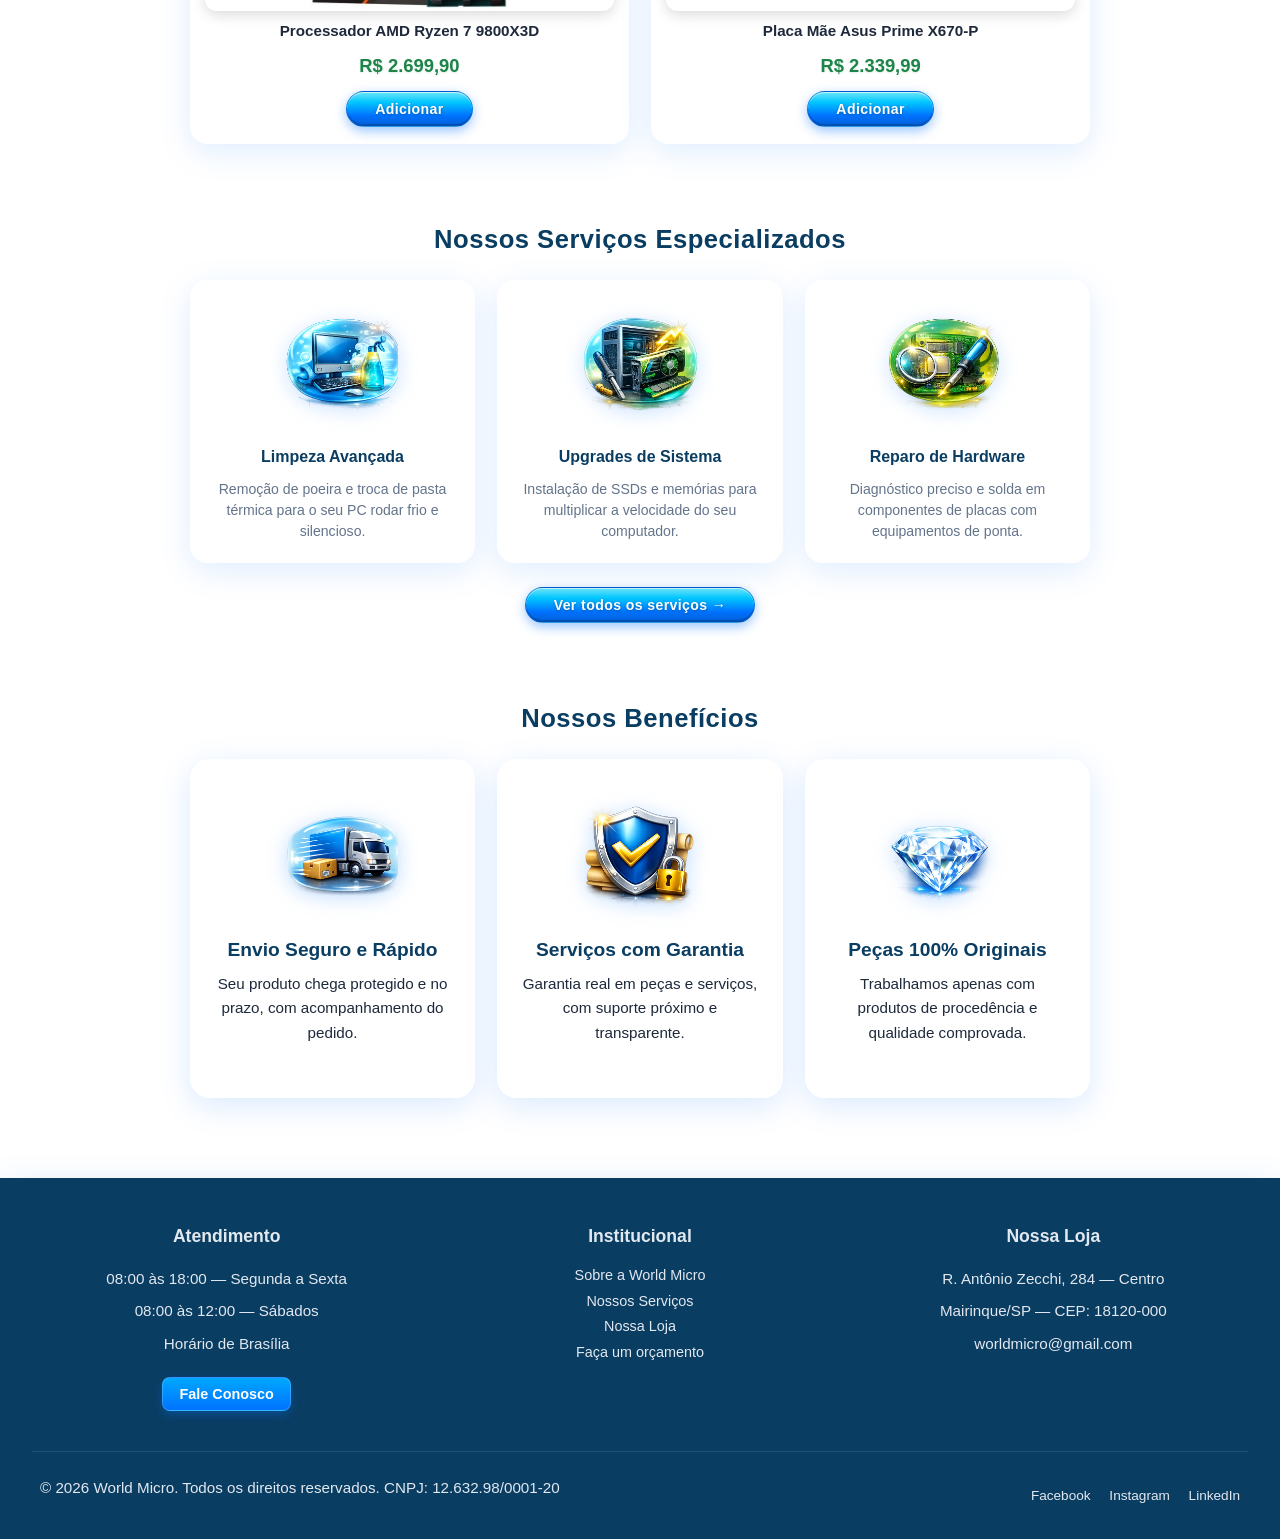
==== commit add09700: "formato imagens" ====
--- a/index.html
+++ b/index.html
@@ -16,7 +16,7 @@
     <header-component></header-component>
     <main>
         <section class="hero-banner">
-            <img src="./assets/hero-pc.png" alt="Computador de Alta Performance" width="800" height="400" fetchpriority="high">
+            <img src="./assets/hero-pc.webp" alt="Computador de Alta Performance" width="800" height="400" fetchpriority="high">
         </section>
 
         <section class="hero-section">
--- a/styles/global.css
+++ b/styles/global.css
@@ -369,7 +369,7 @@
     display: block;
     width: 130px;
     height: 130px;
-    background-image: url('../assets/icones_2.png');
+    background-image: url('../assets/icones_2.webp');
     background-size: 300% auto;
     background-repeat: no-repeat;
     filter: drop-shadow(0 4px 10px rgba(0, 114, 255, 0.2));
--- a/style.css
+++ b/style.css
@@ -177,7 +177,7 @@
     display: block;
     width: 130px;
     height: 130px;
-    background-image: url('./assets/icones.png');
+    background-image: url('./assets/icones.webp');
     background-size: 300% auto;
     background-repeat: no-repeat;
     background-position: 0% center;
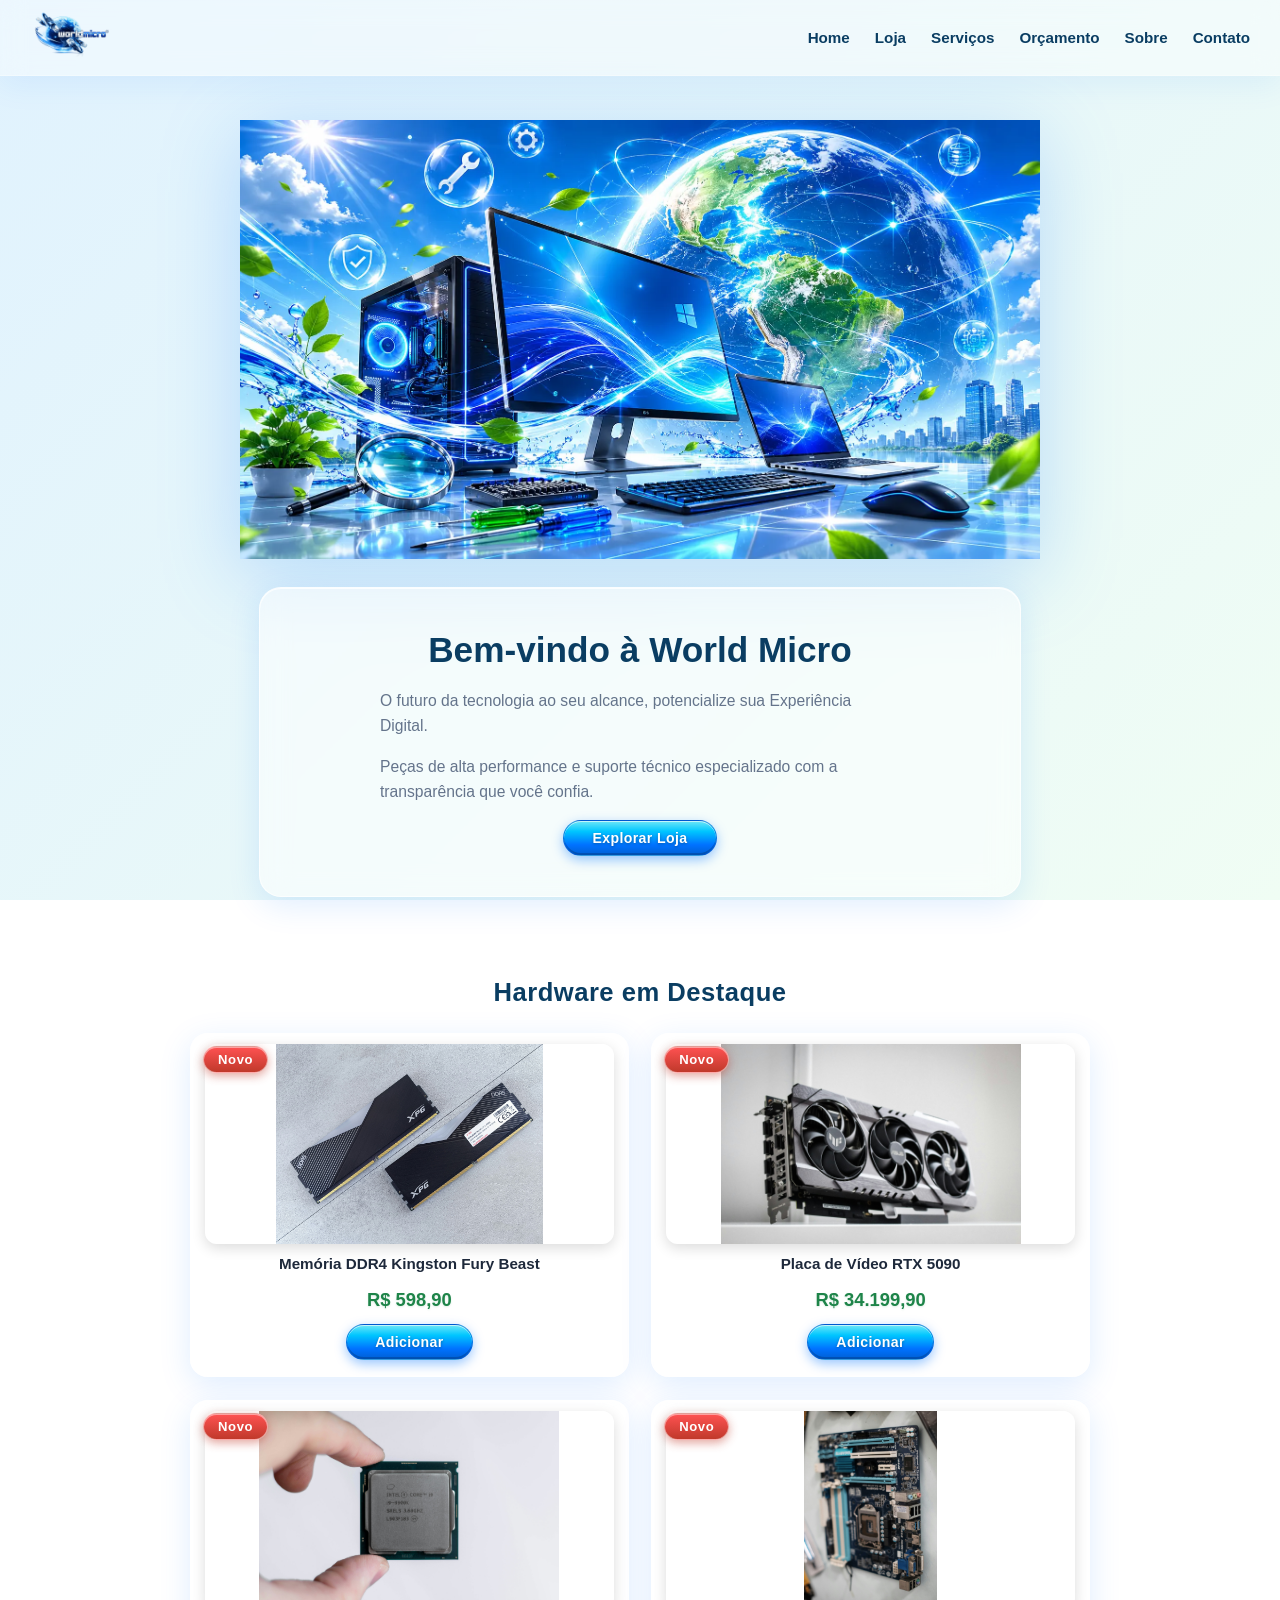
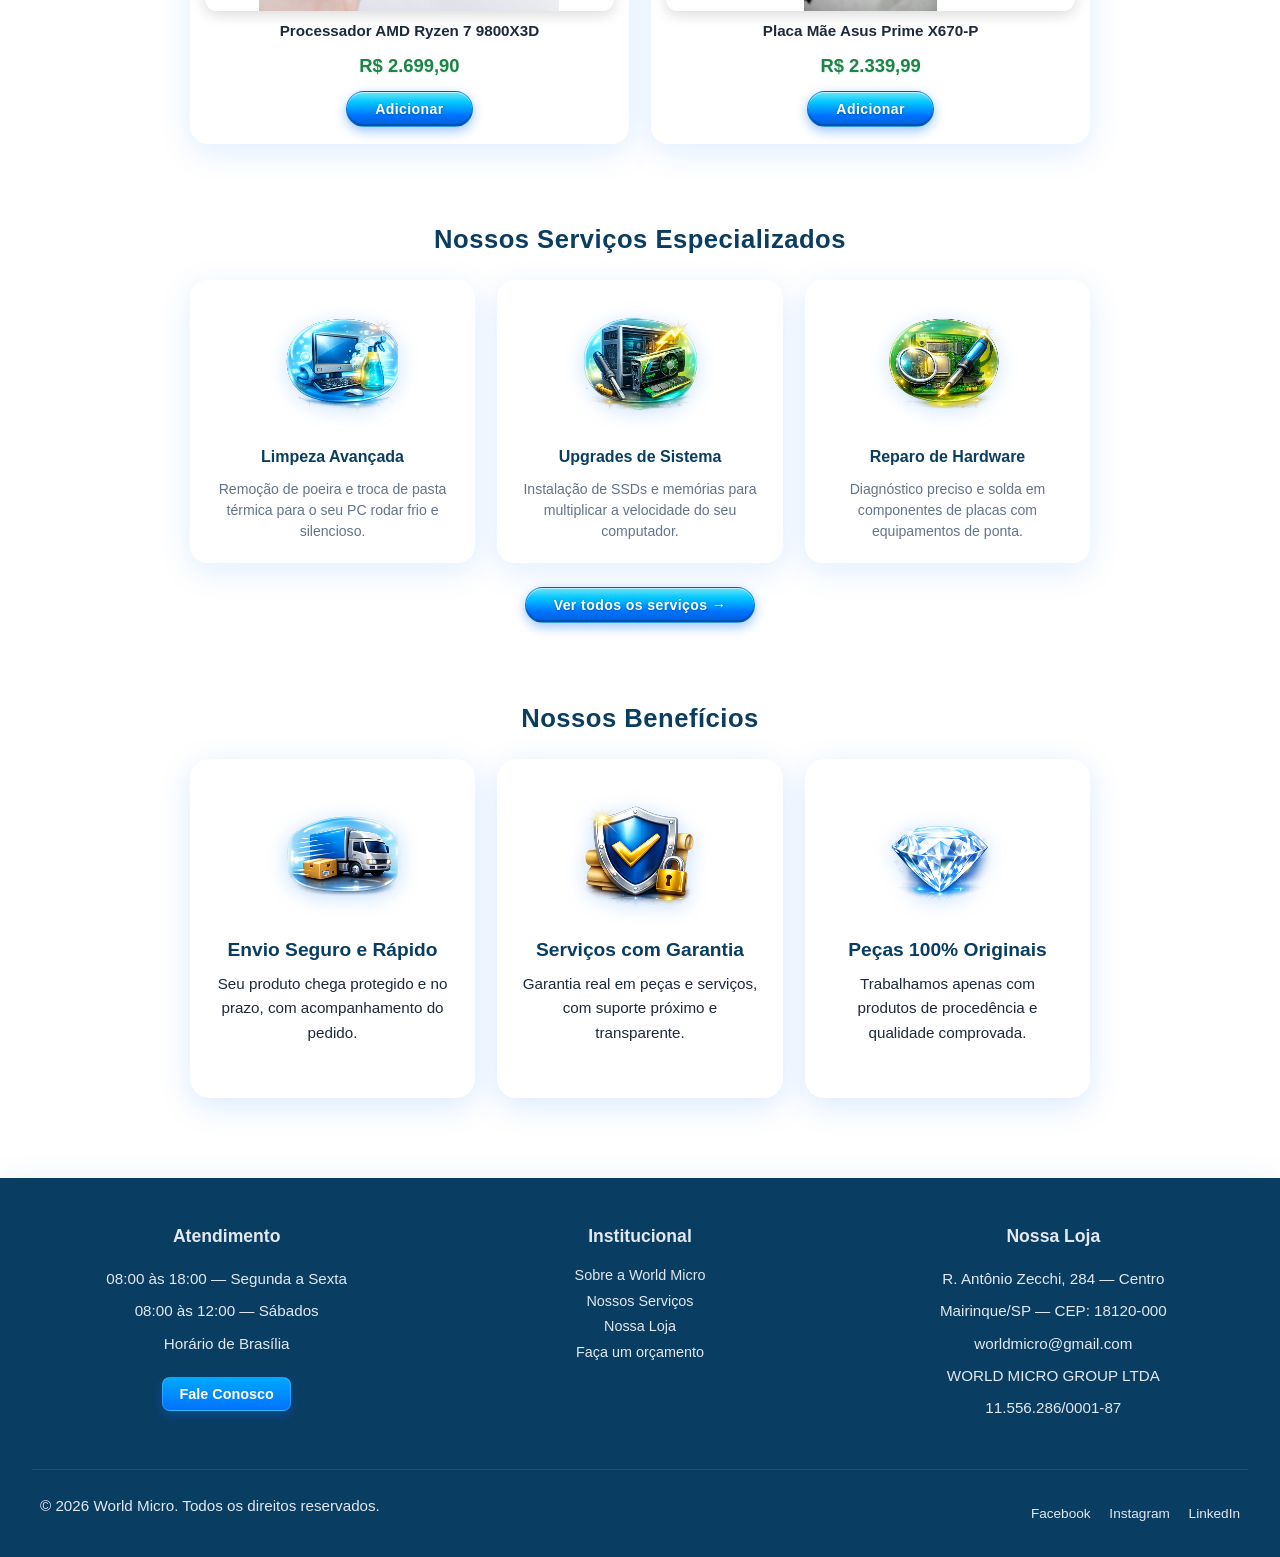
==== commit 42fb5608: "ajuste ajustado dos ajustes" ====
--- a/index.html
+++ b/index.html
@@ -15,9 +15,9 @@
 <body>
     <header-component></header-component>
     <main>
-        <section class="hero-banner">
+        <div class="hero-banner">
             <img src="./assets/hero-pc.webp" alt="Computador de Alta Performance" width="800" height="400" fetchpriority="high">
-        </section>
+        </div>
 
         <section class="hero-section">
             <h1>Bem-vindo à World Micro</h1>
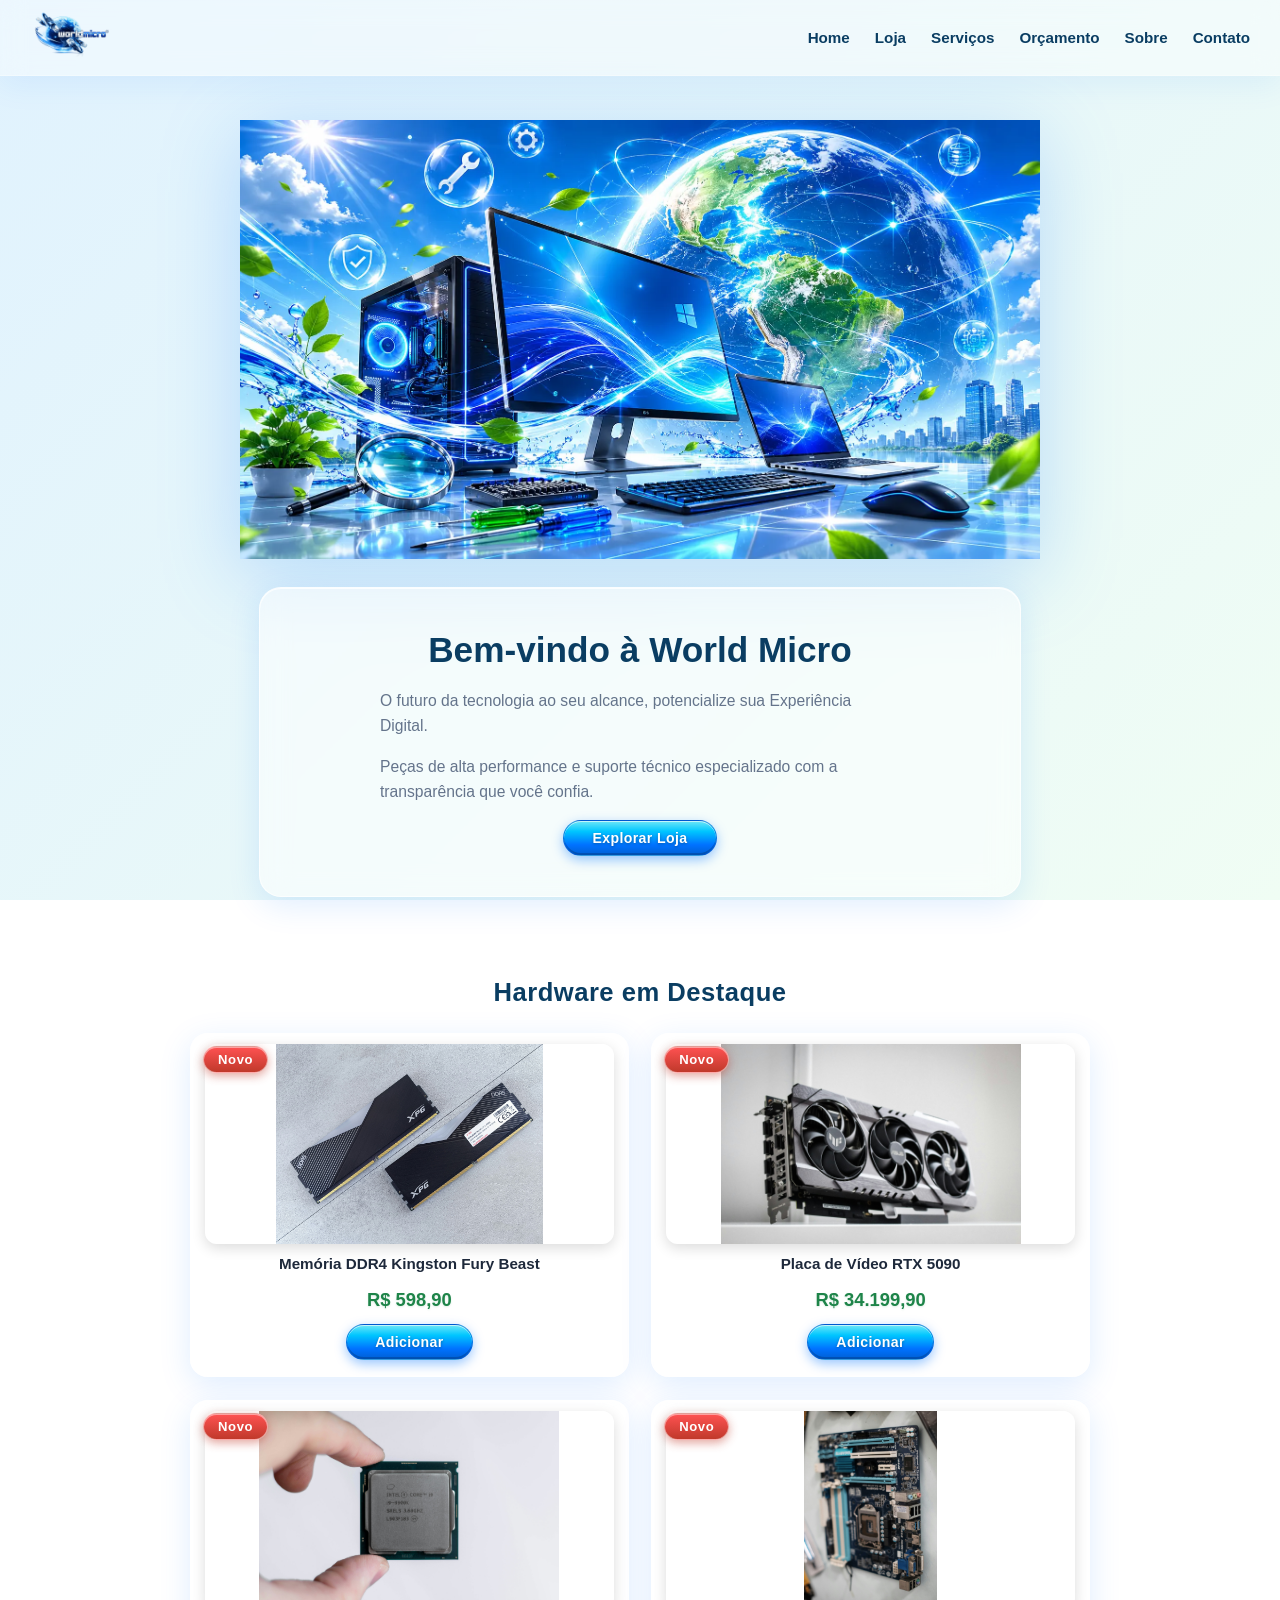
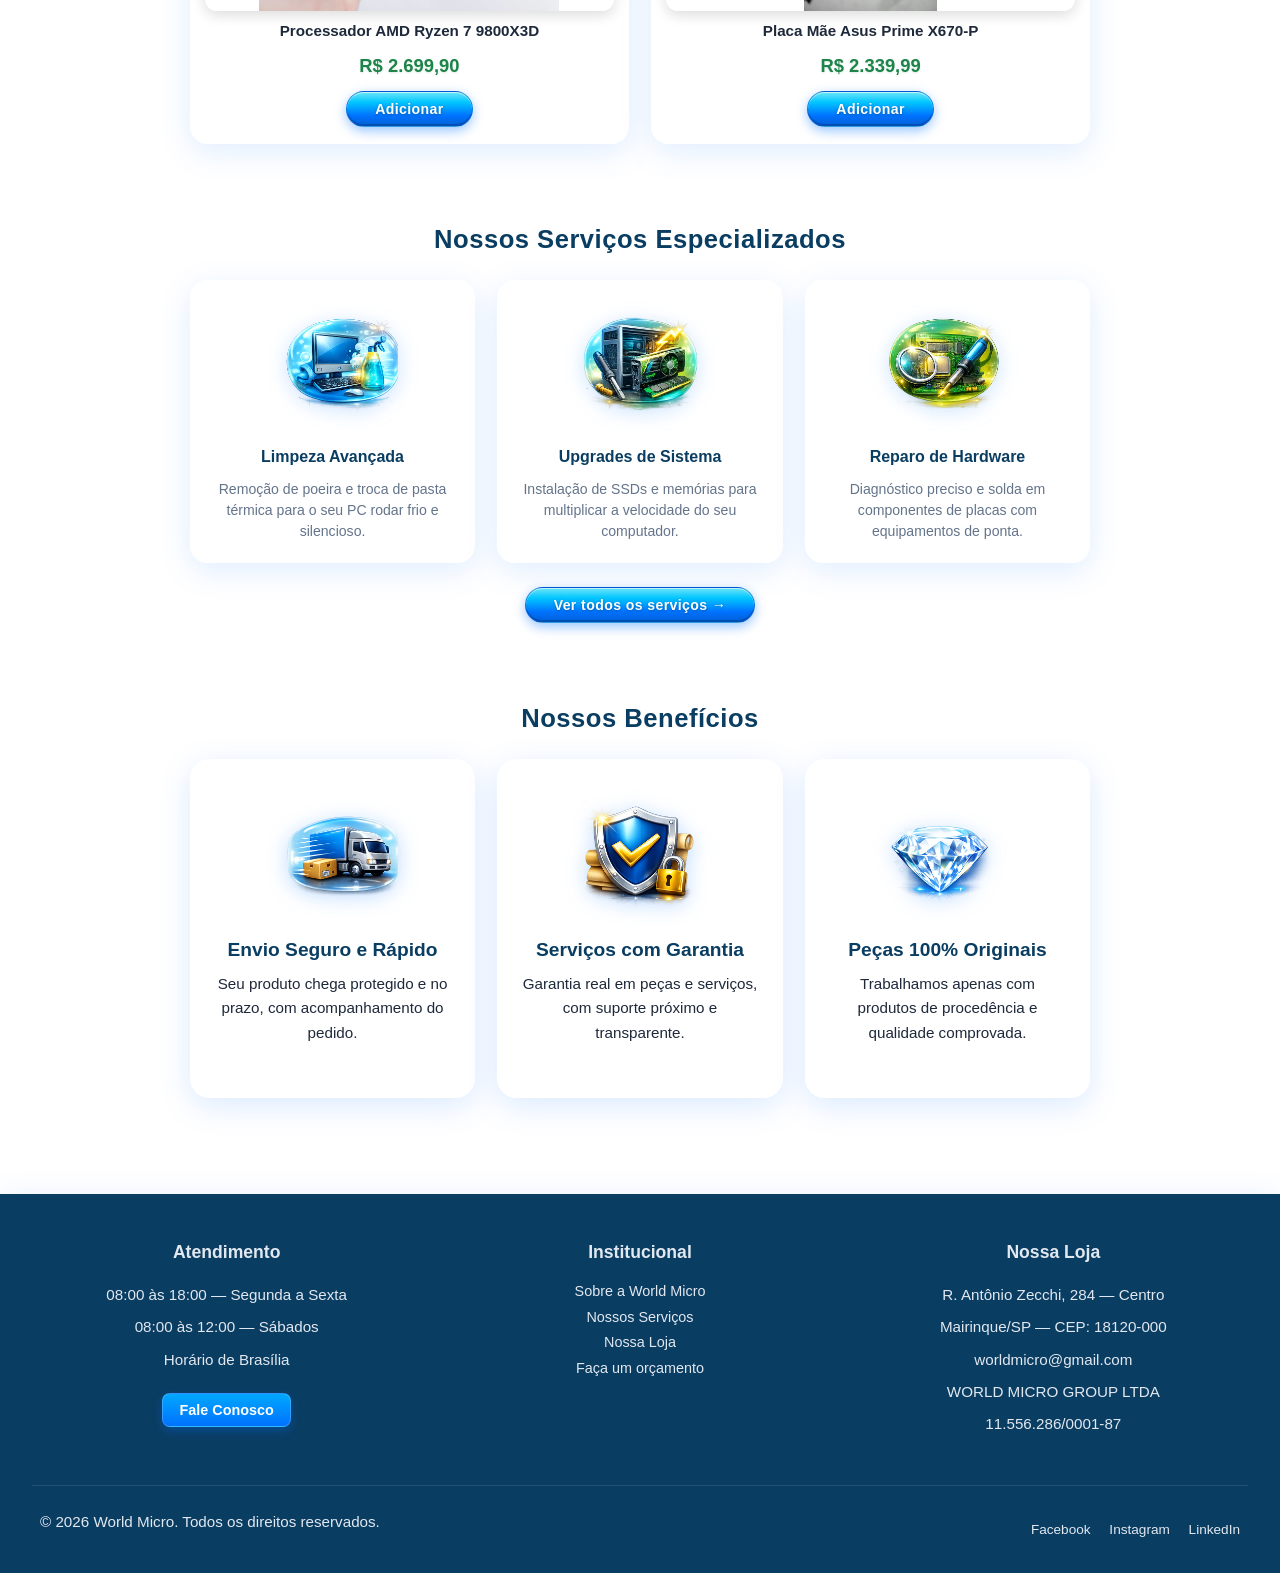
==== commit cf24bfaa: "adiciona article e lista quando necessário" ====
--- a/index.html
+++ b/index.html
@@ -15,73 +15,76 @@
 <body>
     <header-component></header-component>
     <main>
-        <div class="hero-banner">
-            <img src="./assets/hero-pc.webp" alt="Computador de Alta Performance" width="800" height="400" fetchpriority="high">
-        </div>
+        <section class="hero-section">
+            <div class="hero-banner">
+                <img src="./assets/hero-pc.webp" alt="Computador de Alta Performance" width="800" height="400" fetchpriority="high">
+            </div>
 
-        <section class="hero-section">
-            <h1>Bem-vindo à World Micro</h1>
-            <p>O futuro da tecnologia ao seu alcance, potencialize sua Experiência Digital.</p>
-            <p>Peças de alta performance e suporte técnico especializado com a transparência que você confia.</p>
-            <a href="./pages/store/store.html" class="aero-btn-sm">Explorar Loja</a>
+            <div class="hero-content">
+                <h1>Bem-vindo à World Micro</h1>
+                <p>O futuro da tecnologia ao seu alcance, potencialize sua Experiência Digital.</p>
+                <p>Peças de alta performance e suporte técnico especializado com a transparência que você confia.</p>
+                <a href="./pages/store/store.html" class="aero-btn-sm">Explorar Loja</a>
+            </div>
         </section>
+        
 
         <section class="highlights-section">
             <h2>Hardware em Destaque</h2>
             <div class="products-grid">
-                <div class="product-card aero-card">
+                <article class="product-card aero-card">
                     <span class="badge-eco">Novo</span>
                     <img src="./assets/ram.jpg" alt="Memória DDR4 Kingston Fury Beast, RGB, 8GB, 3200MHz, Black, KF432C16BB2A/8" width="200" height="200" loading="lazy">
                     <h3>Memória DDR4 Kingston Fury Beast</h3>
                     <p class="price">R$ 598,90</p>
                     <button class="aero-btn-sm">Adicionar</button>
-                </div>
+                </article>
 
-                <div class="product-card aero-card">
+                <article class="product-card aero-card">
                     <span class="badge-eco">Novo</span>
                     <img src="./assets/gpu.jpg" alt="Placa de Vídeo RTX 5090" width="200" height="200" loading="lazy">
                     <h3>Placa de Vídeo RTX 5090</h3>
                     <p class="price">R$ 34.199,90</p>
                     <button class="aero-btn-sm">Adicionar</button>
-                </div>
+                </article>
 
-                <div class="product-card aero-card">
+                <article class="product-card aero-card">
                     <span class="badge-eco">Novo</span>
                     <img src="./assets/cpu.jpg" alt="Processador AMD Ryzen 7 9800X3D, 4.7GHz (5.2GHz Turbo), 8-Cores 16-Threads, AM5, Sem Cooler, 100-100001084WOF" width="200" height="200" loading="lazy">
                     <h3>Processador AMD Ryzen 7 9800X3D</h3>
                     <p class="price">R$ 2.699,90</p>
                     <button class="aero-btn-sm">Adicionar</button>
-                </div>
+                </article>
 
-                <div class="product-card aero-card">
+                <article class="product-card aero-card">
                     <span class="badge-eco">Novo</span>
                     <img src="./assets/mobo.jpg" alt="Placa Mae Asus Prime X670-P, DDR5, Socket AM5, ATX, Chipset AMD X670, PRIME-X670-P" width="200" height="200" loading="lazy">
                     <h3>Placa Mãe Asus Prime X670-P</h3>
                     <p class="price">R$ 2.339,99</p>
                     <button class="aero-btn-sm">Adicionar</button>
-                </div>
+                </article>
             </div>
         </section>
 
         <section class="services-overview">
             <h2>Nossos Serviços Especializados</h2>
-            <div class="services-grid">
-                <div class="service-item aero-card">
+            <ul class="services-grid">
+                <li class="service-item aero-card">
                     <span class="service-icon service-icon--clean"></span>
                     <h3>Limpeza Avançada</h3>
                     <p>Remoção de poeira e troca de pasta térmica para o seu PC rodar frio e silencioso.</p>
-                </div>
-                <div class="service-item aero-card">
+                </li>
+                <li class="service-item aero-card">
                     <span class="service-icon service-icon--upgrade"></span>
                     <h3>Upgrades de Sistema</h3>
                     <p>Instalação de SSDs e memórias para multiplicar a velocidade do seu computador.</p>
-                </div>
-                <div class="service-item aero-card">
+                </li>
+                <li class="service-item aero-card">
                     <span class="service-icon service-icon--repair"></span>
                     <h3>Reparo de Hardware</h3>
                     <p>Diagnóstico preciso e solda em componentes de placas com equipamentos de ponta.</p>
-                </div>
-            </div>
+                </li>
+            </ul>
             <div class="services-action">
                 <a href="./pages/service/service.html" class="aero-btn-sm">Ver todos os serviços →</a>
             </div>
@@ -90,23 +93,23 @@
         
         <section class="benefits-bar">
             <h2>Nossos Benefícios</h2>
-            <div class="benefits-grid">
-                <div class="benefit-item aero-card">
+            <ul class="benefits-grid">
+                <li class="benefit-item aero-card">
                     <span class="benefit-icon benefit-icon--truck"></span>
                     <h3>Envio Seguro e Rápido</h3>
                     <p>Seu produto chega protegido e no prazo, com acompanhamento do pedido.</p>
-                </div>
-                <div class="benefit-item aero-card">
+                </li>
+                <li class="benefit-item aero-card">
                     <span class="benefit-icon benefit-icon--shield"></span>
                     <h3>Serviços com Garantia</h3>
                     <p>Garantia real em peças e serviços, com suporte próximo e transparente.</p>
-                </div>
-                <div class="benefit-item aero-card">
+                </li>
+                <li class="benefit-item aero-card">
                     <span class="benefit-icon benefit-icon--diamond"></span>
                     <h3>Peças 100% Originais</h3>
                     <p>Trabalhamos apenas com produtos de procedência e qualidade comprovada.</p>
-                </div>
-            </div>
+                </li>
+            </ul>
         </section>
     </main>
     <footer-component></footer-component>
--- a/style.css
+++ b/style.css
@@ -13,7 +13,7 @@
     filter: drop-shadow(0 16px 40px rgba(0, 114, 255, 0.22));
 }
 
-.hero-section {
+.hero-content {
     display: flex;
     flex-direction: column;
     align-items: center;
@@ -32,7 +32,7 @@
         inset 0 1px 0 rgba(255, 255, 255, 0.8);
 }
 
-.hero-section h1 {
+.hero-content h1 {
     font-size: 2.2rem;
     font-weight: 800;
     color: var(--deep-ocean);
@@ -40,7 +40,7 @@
     line-height: 1.25;
 }
 
-.hero-section p {
+.hero-content p {
     color: var(--text-muted);
     margin: 0;
     font-size: 0.98rem;
@@ -54,12 +54,12 @@
         max-width: 320px;
     }
 
-    .hero-section {
+    .hero-content {
         padding: 32px 20px;
         margin: 20px 16px 32px;
     }
 
-    .hero-section h1 {
+    .hero-content h1 {
         font-size: 1.6rem;
     }
 }
@@ -106,6 +106,8 @@
 
 .services-grid {
     display: grid;
+    list-style: none;
+    padding-left: 0;
     grid-template-columns: repeat(3, 1fr);
     gap: 1.4rem;
     align-items: start;
@@ -138,6 +140,8 @@
 
 .benefits-grid {
     display: grid;
+    list-style: none;
+    padding-left: 0;
     grid-template-columns: repeat(3, 1fr);
     gap: 1.4rem;
     align-items: start;
